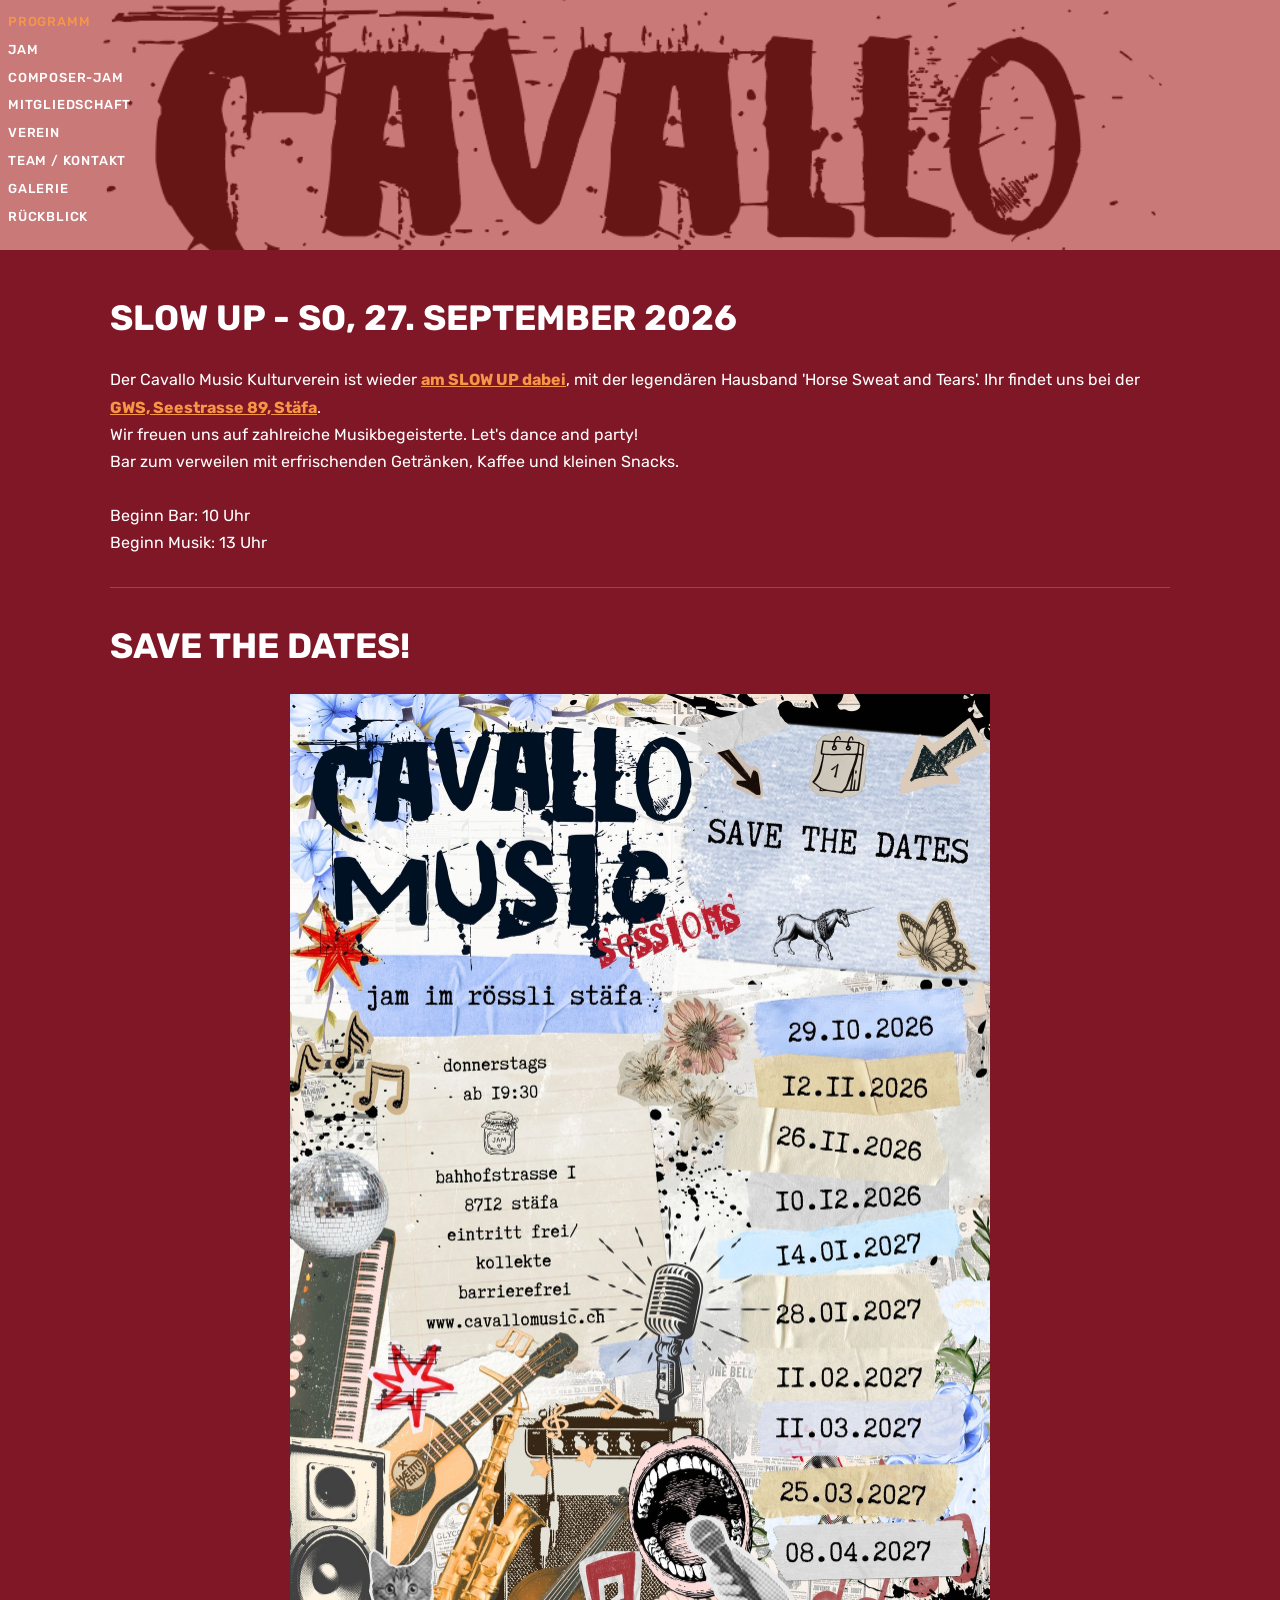
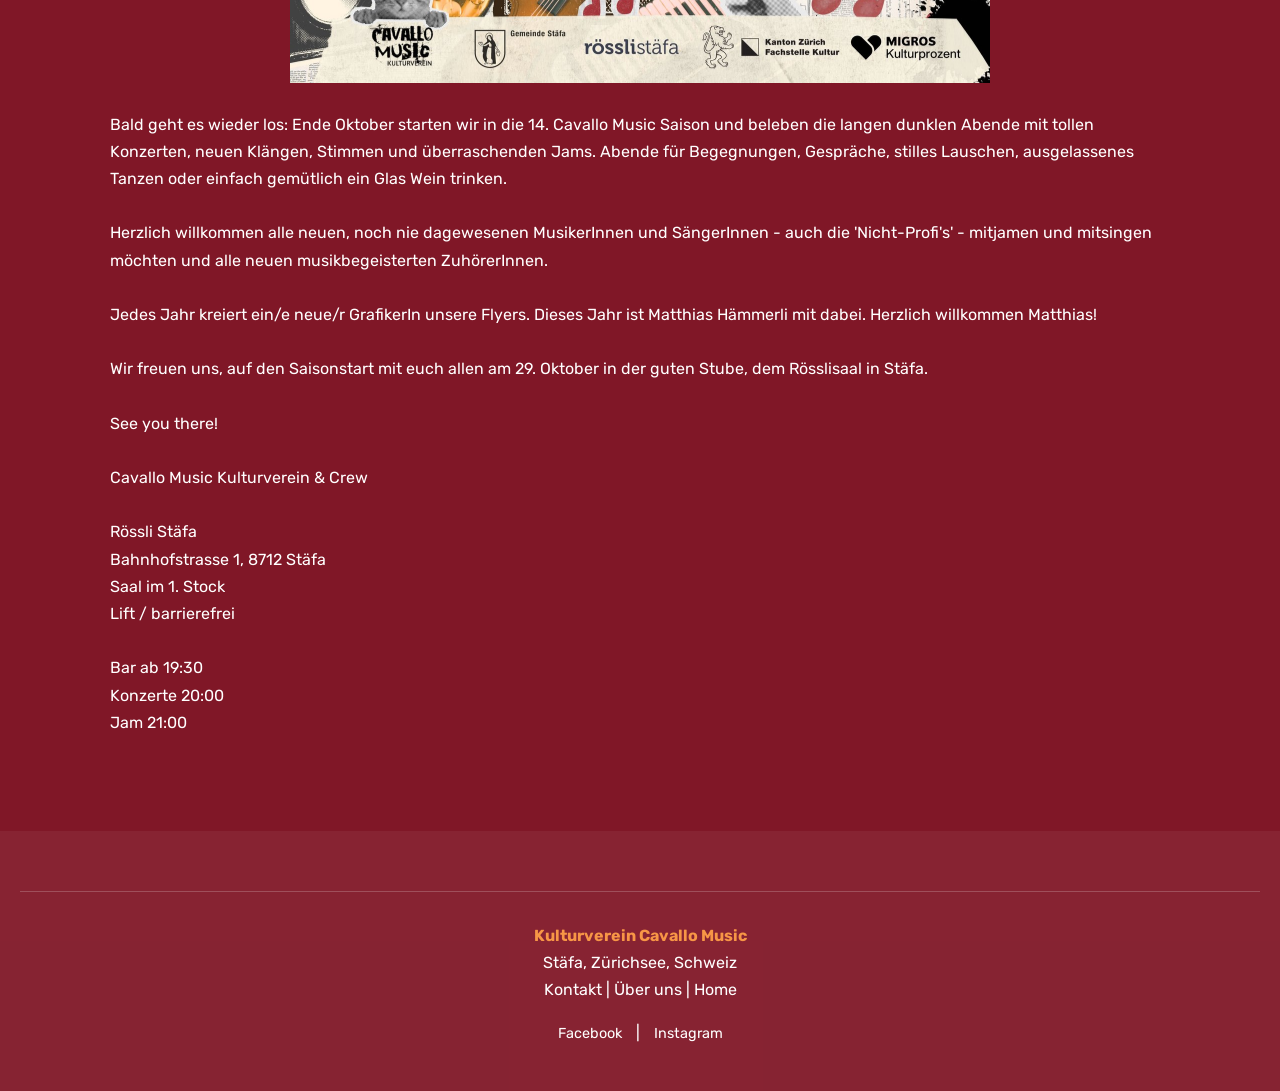
==== index.html @ 02d67fa5 "Multiple small fixes" ====
<!DOCTYPE html>
<html lang="de" xmlns="http://www.w3.org/1999/html">
<head>
    <title>Cavallo Music - Kulturverein Stäfa</title>
    <link href="https://www.cavallomusic.ch/" rel="canonical"/>
    <link href="pictures/favicon-16x16.png" rel="icon" type="image/svg+xml">
    <meta charset="UTF-8">
    <meta content="width=device-width, initial-scale=1.0" name="viewport">
    <meta content="Cavallo Music, Jazztage, Konzerte Stäfa, Jam Stäfa, Konzerte Zürichsee, Jam Zürichsee, Cavallo Infernale"
          name="description">
    <meta content="Musik, Konzerte, Jam, Kulturverein, Stäfa, Zürichsee" name="keywords">
    <meta content="Kulturverein Cavallo Music" name="author">

    <!-- Open Graph Tags -->
    <meta content="https://www.cavallomusic.ch/" property="og:url">
    <meta content="Cavallo Music - PROGRAMM" property="og:title">
    <meta content="Cavallo Music, Jazztage, Konzerte Stäfa, Jam Stäfa, Konzerte Zürichsee, Jam Zürichsee, Cavallo Infernale"
          property="og:description">
    <meta content="Kulturverein Cavallo Music" property="og:site_name">

    <!-- Google Fonts -->
    <link href="https://fonts.googleapis.com" rel="preconnect">
    <link crossorigin href="https://fonts.gstatic.com" rel="preconnect">
    <link href="https://fonts.googleapis.com/css2?family=Playfair+Display:wght@400;700&family=Rubik:wght@400;500&display=swap"
          rel="stylesheet">

    <link href="cavallo.css" rel="stylesheet">
</head>
<body>

<!-- Header Section -->
<div class="header-wrapper">
    <div class="header-overlay"></div>
    <img alt="Kulturverein Cavallo Music" src="pictures/header-bg.png" class="header-image"/>
</div>

<!-- Navigation -->
<nav class="main-nav">
    <ul>
        <li><a class="active" href="index.html">PROGRAMM</a></li>
        <li><a href="jam.html">JAM</a></li>
        <li><a href="composer-jam.html">COMPOSER-JAM</a></li>
        <li><a href="membership.html">MITGLIEDSCHAFT</a></li>
        <li><a href="verein.html">VEREIN</a></li>
        <li><a href="kontakt.html">TEAM / KONTAKT</a></li>
        <li><a href="gallery.html">GALERIE</a></li>
        <li><a href="archive.html">RÜCKBLICK</a></li>
    </ul>
</nav>

<main class="content">

    <h2>SLOW UP - SO, 27. SEPTEMBER 2026</h2>
    <p>
        Der Cavallo Music Kulturverein ist wieder <a class="location-link" href="https://www.slowup.ch/zuerichsee/de/programm-partner/programm.html#St%C3%A4fa-/-Uerikon"
                                  target="_blank">am SLOW UP dabei</a>, mit der legendären Hausband 'Horse Sweat and Tears'.
        Ihr findet uns bei der <a class="location-link" href="https://maps.app.goo.gl/2xUx1U55FUFKXjUi8"
                                  target="_blank">GWS, Seestrasse 89, Stäfa</a>.<br>

        Wir freuen uns auf zahlreiche Musikbegeisterte. Let's dance and party!<br>

        Bar zum verweilen mit erfrischenden Getränken, Kaffee und kleinen Snacks.<br>
        <br>
        Beginn Bar: 10 Uhr<br>
        Beginn Musik: 13 Uhr<br>
    </p>

    <hr>

    <h2>SAVE THE DATES!</h2>
    <p>
        <img alt="14. Cavallo Music Saison Flyer" class="full-width-img" src="pictures/save-the-dates-2026.jpg"/><br>
        Bald geht es wieder los: Ende Oktober starten wir in die 14. Cavallo Music Saison und beleben die langen dunklen
        Abende mit tollen Konzerten, neuen Klängen, Stimmen und überraschenden Jams. Abende für Begegnungen, Gespräche,
        stilles Lauschen, ausgelassenes Tanzen oder einfach gemütlich ein Glas Wein trinken.<br>
        <br>
        Herzlich willkommen alle neuen, noch nie dagewesenen MusikerInnen und SängerInnen - auch die 'Nicht-Profi's' -
        mitjamen und mitsingen möchten und alle neuen musikbegeisterten ZuhörerInnen.<br>
        <br>
        Jedes Jahr kreiert ein/e neue/r GrafikerIn unsere Flyers. Dieses Jahr ist Matthias Hämmerli mit dabei. Herzlich
        willkommen Matthias!<br>
        <br>
        Wir freuen uns, auf den Saisonstart mit euch allen am 29. Oktober in der guten Stube, dem Rösslisaal in
        Stäfa.<br>
        <br>
        See you there!<br>
        <br>
        Cavallo Music Kulturverein & Crew<br>
        <br>
        Rössli Stäfa<br>
        Bahnhofstrasse 1, 8712 Stäfa<br>
        Saal im 1. Stock<br>
        Lift / barrierefrei<br>
        <br>
        Bar ab 19:30<br>
        Konzerte 20:00<br>
        Jam 21:00<br>
    </p>
</main>

<footer class="site-footer">
    <hr>
    <p>
        <strong>Kulturverein Cavallo Music</strong><br>
        Stäfa, Zürichsee, Schweiz<br>
        <a href="kontakt.html">Kontakt</a> |
        <a href="verein.html">Über uns</a> |
        <a href="index.html">Home</a>
    </p>
    <p class="footer-links">
        <a href="https://www.facebook.com/cavallomusic" rel="noopener" target="_blank">Facebook</a> |
        <a href="https://instagram.com/cavallomusic" rel="noopener" target="_blank">Instagram</a>
    </p>
</footer>

</body>
</html>
---- cavallo.css ----
* {
    box-sizing: border-box;
    margin: 0;
    padding: 0;
}

body {
    font-family: "Rubik", sans-serif;
    font-size: 16px;
    line-height: 1.6;
    background-color: #801727;
    color: #ffffff;
    padding: 0;
}

.location-link {
    color: #f79646;
    font-weight: bold;
    text-decoration: underline;
    transition: all 0.3s ease;
}

.location-link:hover {
    color: #ffcc00;
    text-decoration: underline;
    text-decoration-thickness: 2px;
}

a {
    color: #ffffff;
    text-decoration: none;
    transition: color 0.3s ease;
}

a:hover {
    color: #f79646;
}

a:visited {
    color: #ffffff;
}

/* Header Section */
.header-wrapper {
    position: relative;
    height: 250px;
    overflow: hidden;
    margin-bottom: 0;
}

.header-image {
    width: 100%;
    height: 100%;
    object-fit: cover;
    position: absolute;
    top: 0;
    left: 0;
}

.header-overlay {
    position: absolute;
    top: 0;
    left: 0;
    width: 100%;
    height: 100%;
    background-color: #A92525;
    opacity: 0.61;
    z-index: 1;
}

/* Navigation */
.main-nav {
    margin: 0;
    padding: 8px 0;
    background-color: transparent;
    position: absolute;
    top: 0;
    left: 0;
    right: 0;
    z-index: 100;
}

.main-nav-container {
    max-width: 1100px;
    margin: 0 auto;
    padding: 0 20px;
}

.nav-row {
    display: flex;
    flex-wrap: wrap;
    gap: 20px;
    justify-content: flex-start;
    align-items: center;
    list-style: none;
    padding: 0;
    margin: 0;
}

.nav-row li {
    display: inline-block;
}

.main-nav a {
    display: block;
    padding: 3px 8px;
    color: #ffffff;
    font-weight: 500;
    font-size: 13px;
    text-transform: uppercase;
    letter-spacing: 0.8px;
    transition: color 0.3s ease;
}

.main-nav a.active {
    color: #f79646;
}

.main-nav a:hover,
.main-nav a.active {
    color: #f79646;
}

/* Sections */
h2 {
    font-family: "Rubik", sans-serif;
    font-size: 2.2rem;
    color: #ffffff;
    margin-bottom: 20px;
}

h3 {
    font-family: "Playfair Display", serif;
    font-size: 1.6rem;
    color: #f79646;
    margin-bottom: 15px;
}

p {
    margin-bottom: 15px;
    font-size: 1rem;
    line-height: 1.7;
}

strong {
    color: #f79646;
}

/* Horizontal Rule */
hr {
    border: none;
    border-top: 1px solid rgba(255, 255, 255, 0.2);
    margin: 30px 0;
}

/* Main Content Layout */
.content {
    max-width: 1100px;
    margin: 0 auto;
    padding: 40px 20px;
}

/* Footer */
.site-footer {
    margin-top: 40px;
    padding: 30px 20px;
    text-align: center;
    background-color: rgba(255, 255, 255, 0.05);
}

.footer-links {
    margin-top: 15px;
}

.footer-links a {
    margin: 0 10px;
    font-size: 0.9rem;
}

/* Image Styles */
.full-width-img {
    max-width: 700px;
    height: auto;
    width: 100%;
    display: block;
    margin: 0 auto;
}
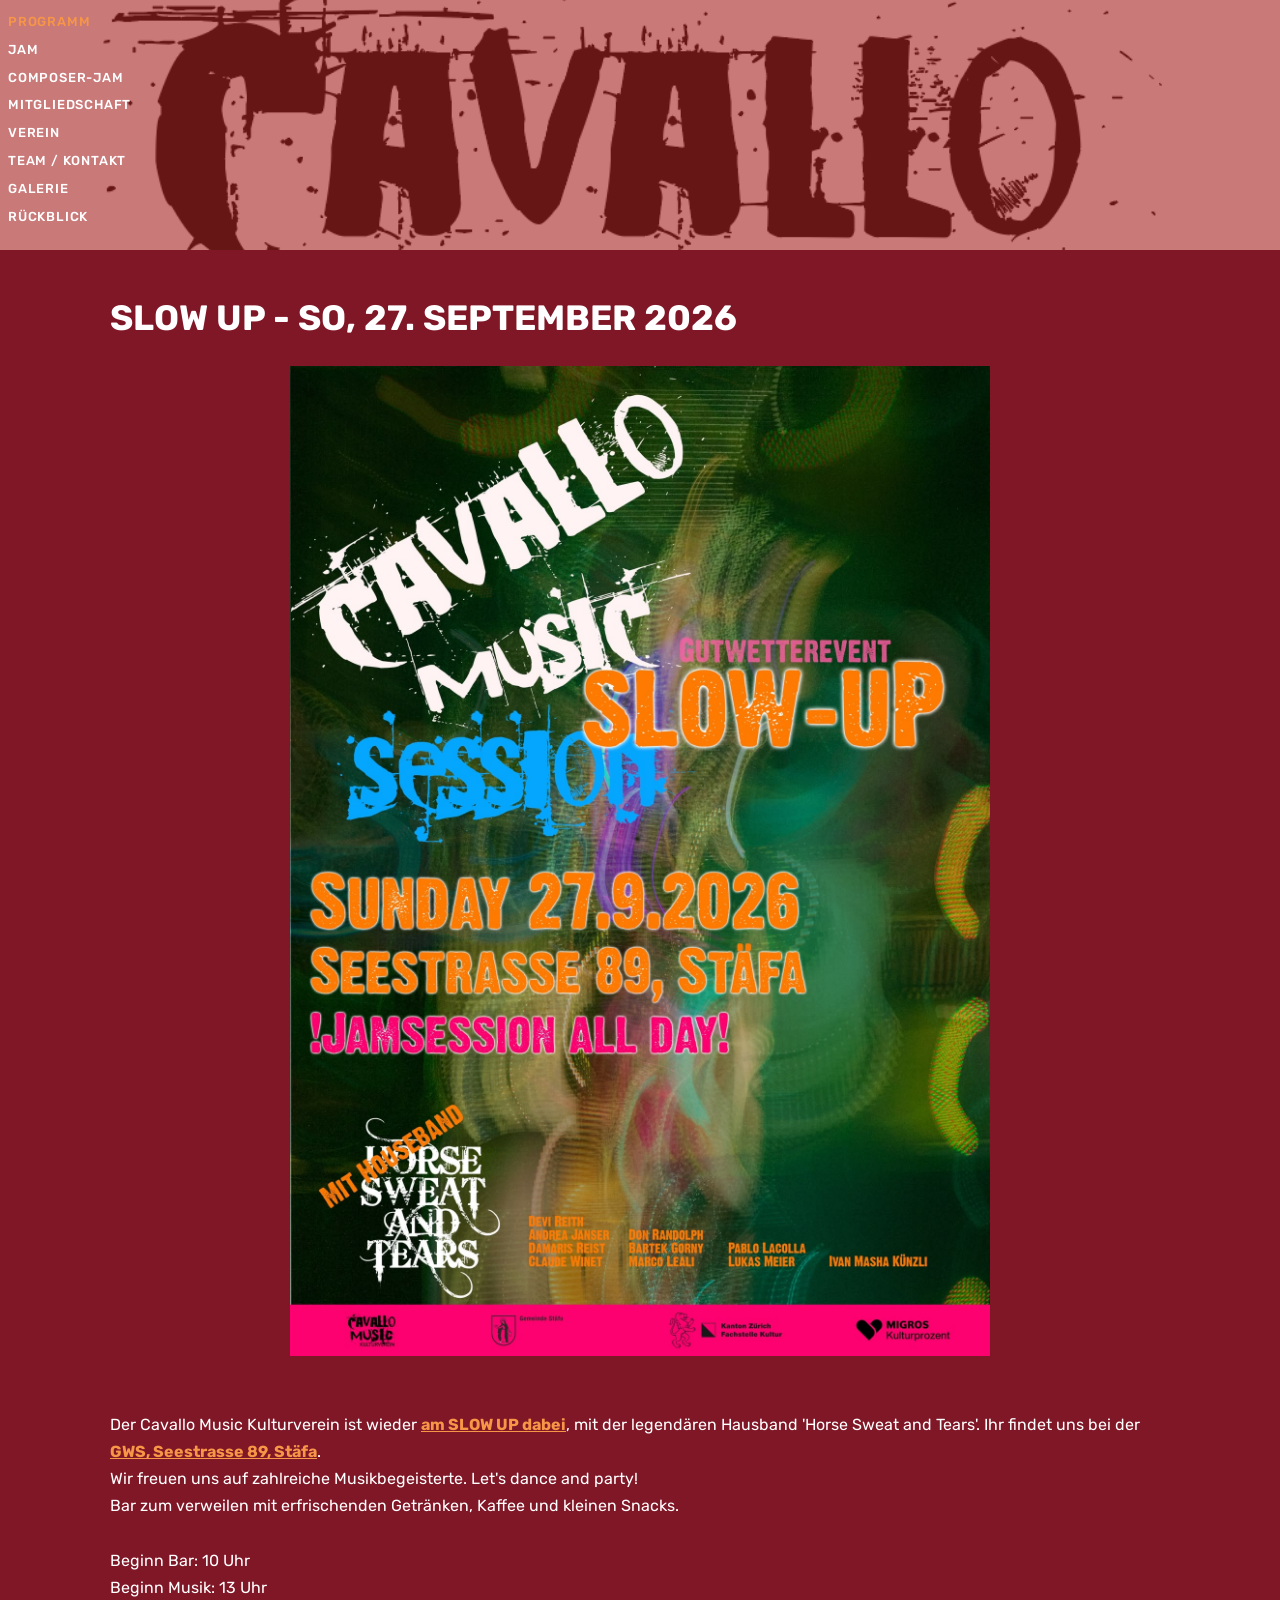
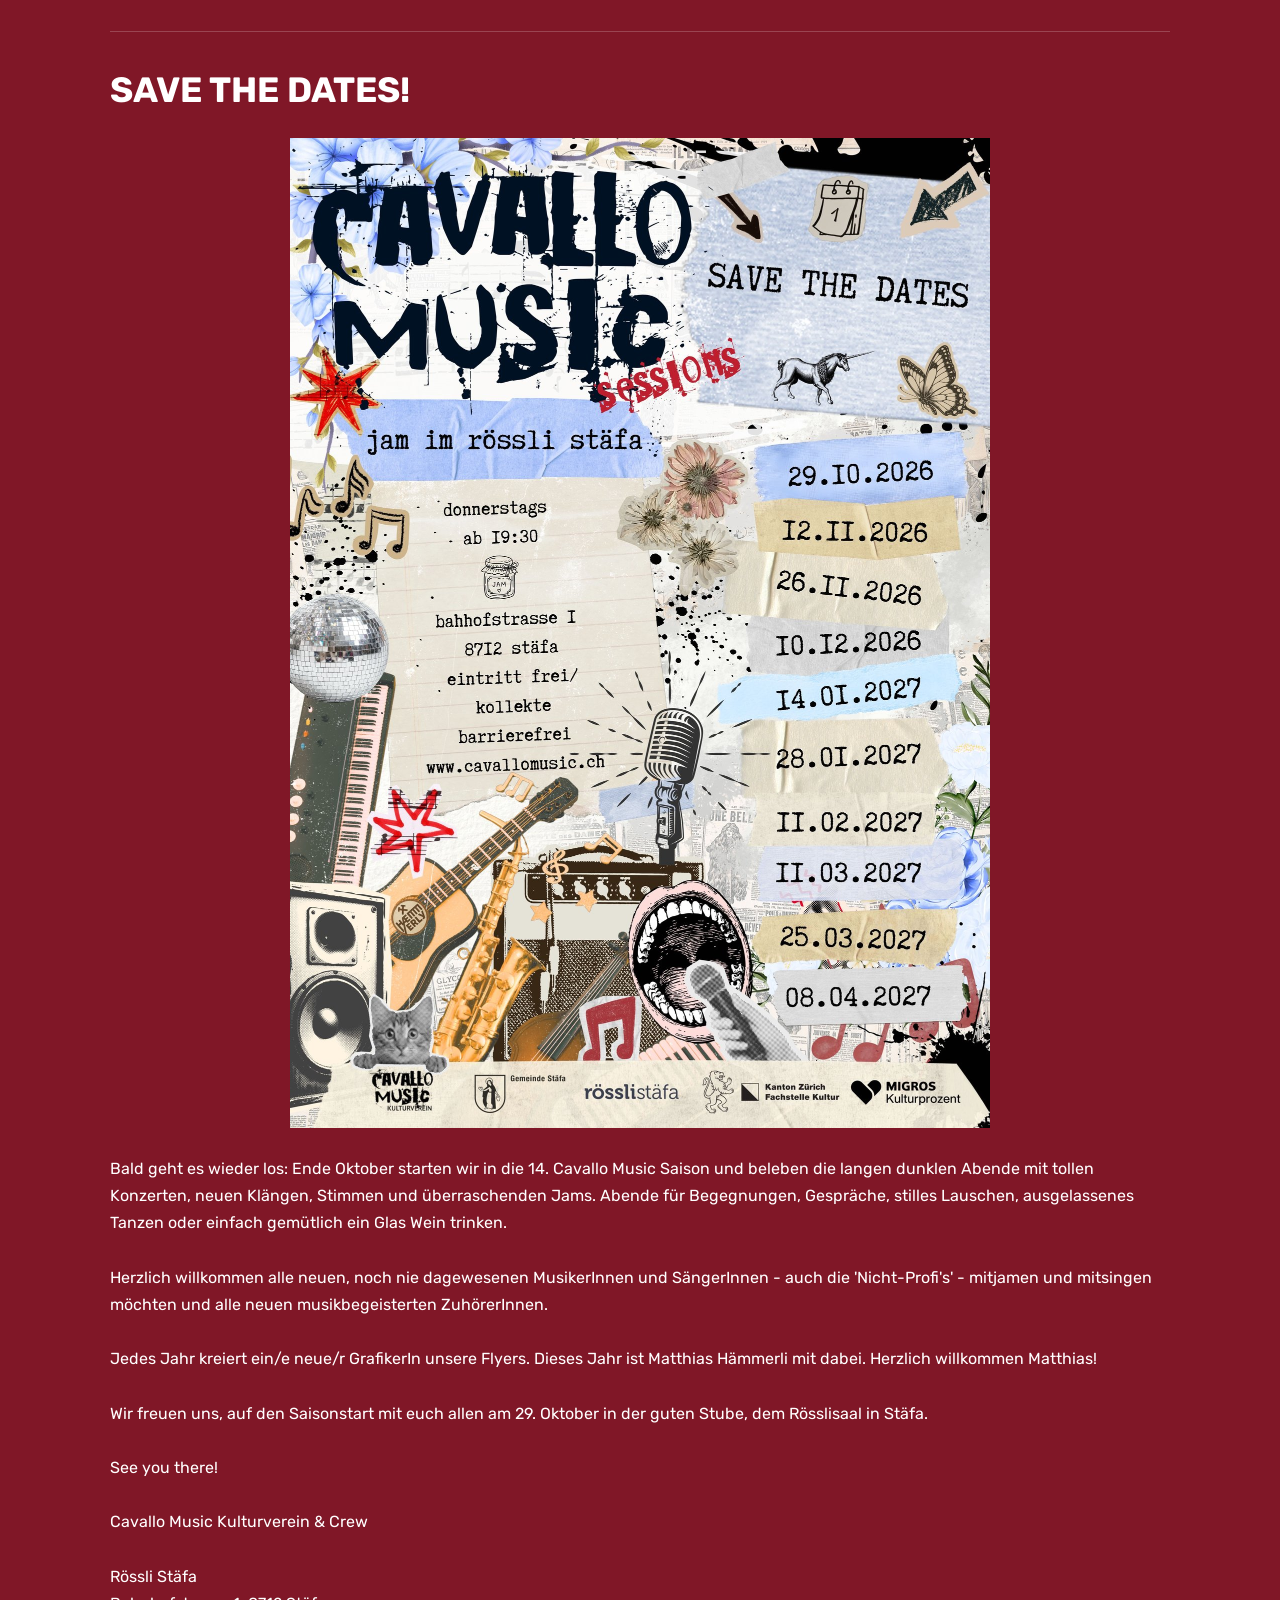
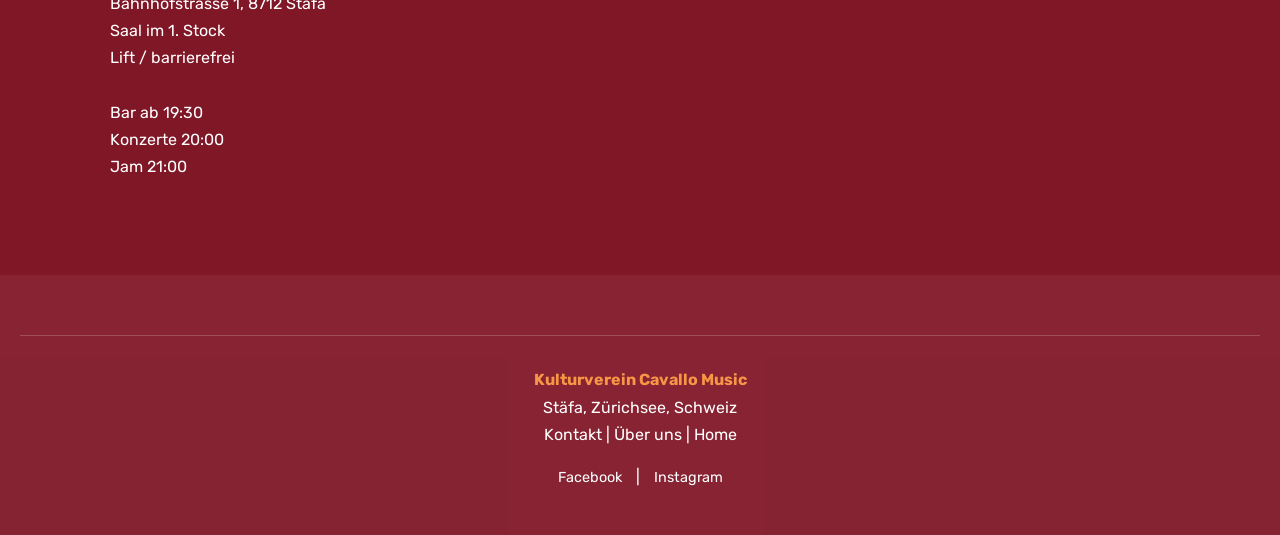
==== commit 3c4075e9: "Add Slow Up 2026 flyer image to homepage - Added SLOW UP - SO, 27. SEPTEMBER 2026 flyer image - Flye" ====
--- a/index.html
+++ b/index.html
@@ -52,6 +52,8 @@
 
     <h2>SLOW UP - SO, 27. SEPTEMBER 2026</h2>
     <p>
+        <img alt="Slow Up 2026 Flyer with Horse Sweat and Tears" class="full-width-img" src="pictures/past sessions/2026-09-27-slowup.jpeg"><br>
+        <br>
         Der Cavallo Music Kulturverein ist wieder <a class="location-link" href="https://www.slowup.ch/zuerichsee/de/programm-partner/programm.html#St%C3%A4fa-/-Uerikon"
                                   target="_blank">am SLOW UP dabei</a>, mit der legendären Hausband 'Horse Sweat and Tears'.
         Ihr findet uns bei der <a class="location-link" href="https://maps.app.goo.gl/2xUx1U55FUFKXjUi8"
--- a/cavallo.css
+++ b/cavallo.css
@@ -1,4 +1,3 @@
-
 * {
     box-sizing: border-box;
     margin: 0;
@@ -11,7 +10,6 @@
     line-height: 1.6;
     background-color: #801727;
     color: #ffffff;
-    padding: 0;
 }
 
 .location-link {
@@ -41,7 +39,6 @@
     color: #ffffff;
 }
 
-/* Header Section */
 .header-wrapper {
     position: relative;
     height: 250px;
@@ -69,7 +66,6 @@
     z-index: 1;
 }
 
-/* Navigation */
 .main-nav {
     margin: 0;
     padding: 8px 0;
@@ -79,27 +75,6 @@
     left: 0;
     right: 0;
     z-index: 100;
-}
-
-.main-nav-container {
-    max-width: 1100px;
-    margin: 0 auto;
-    padding: 0 20px;
-}
-
-.nav-row {
-    display: flex;
-    flex-wrap: wrap;
-    gap: 20px;
-    justify-content: flex-start;
-    align-items: center;
-    list-style: none;
-    padding: 0;
-    margin: 0;
-}
-
-.nav-row li {
-    display: inline-block;
 }
 
 .main-nav a {
@@ -122,9 +97,7 @@
     color: #f79646;
 }
 
-/* Sections */
 h2 {
-    font-family: "Rubik", sans-serif;
     font-size: 2.2rem;
     color: #ffffff;
     margin-bottom: 20px;
@@ -147,21 +120,25 @@
     color: #f79646;
 }
 
-/* Horizontal Rule */
+h3 {
+    font-family: "Playfair Display", serif;
+    font-size: 1.6rem;
+    color: #f79646;
+    margin-bottom: 15px;
+}
+
 hr {
     border: none;
     border-top: 1px solid rgba(255, 255, 255, 0.2);
     margin: 30px 0;
 }
 
-/* Main Content Layout */
 .content {
     max-width: 1100px;
     margin: 0 auto;
     padding: 40px 20px;
 }
 
-/* Footer */
 .site-footer {
     margin-top: 40px;
     padding: 30px 20px;
@@ -178,12 +155,10 @@
     font-size: 0.9rem;
 }
 
-/* Image Styles */
 .full-width-img {
     max-width: 700px;
     height: auto;
     width: 100%;
     display: block;
     margin: 0 auto;
-}
-
+}
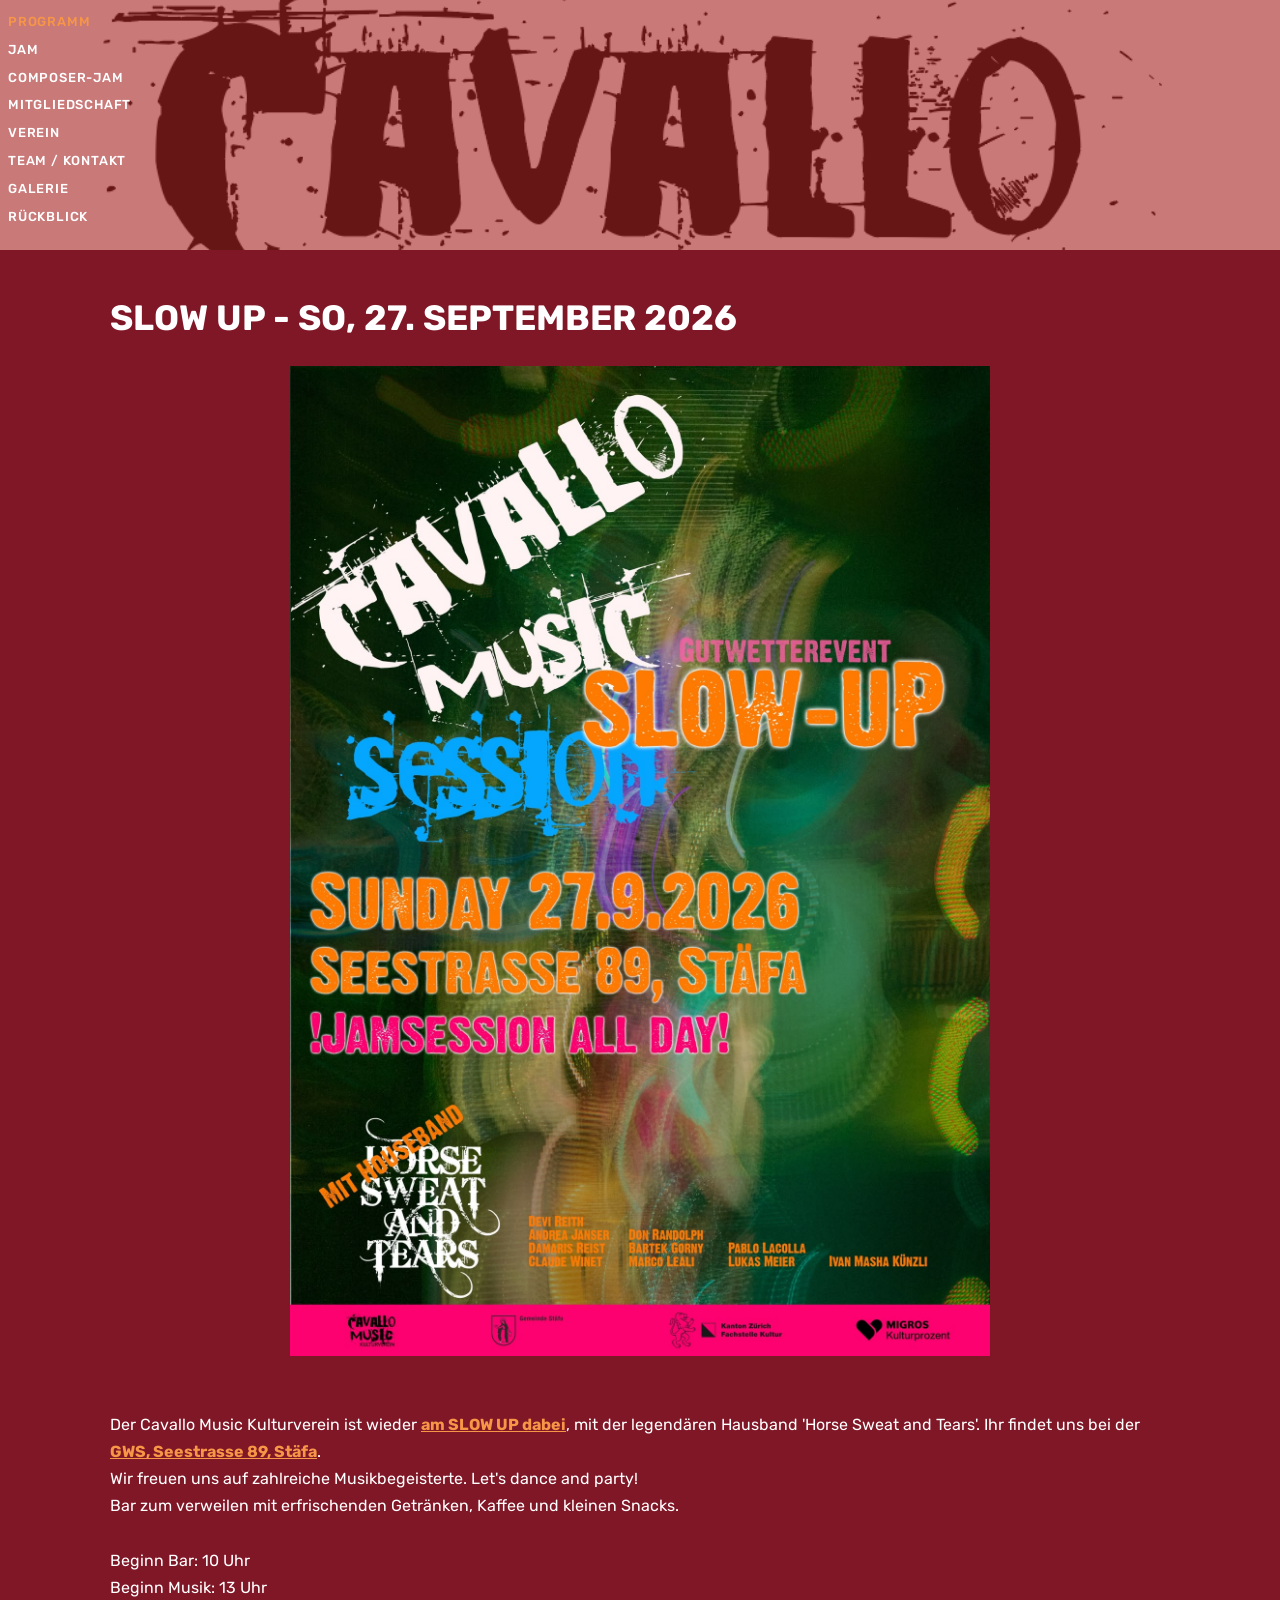
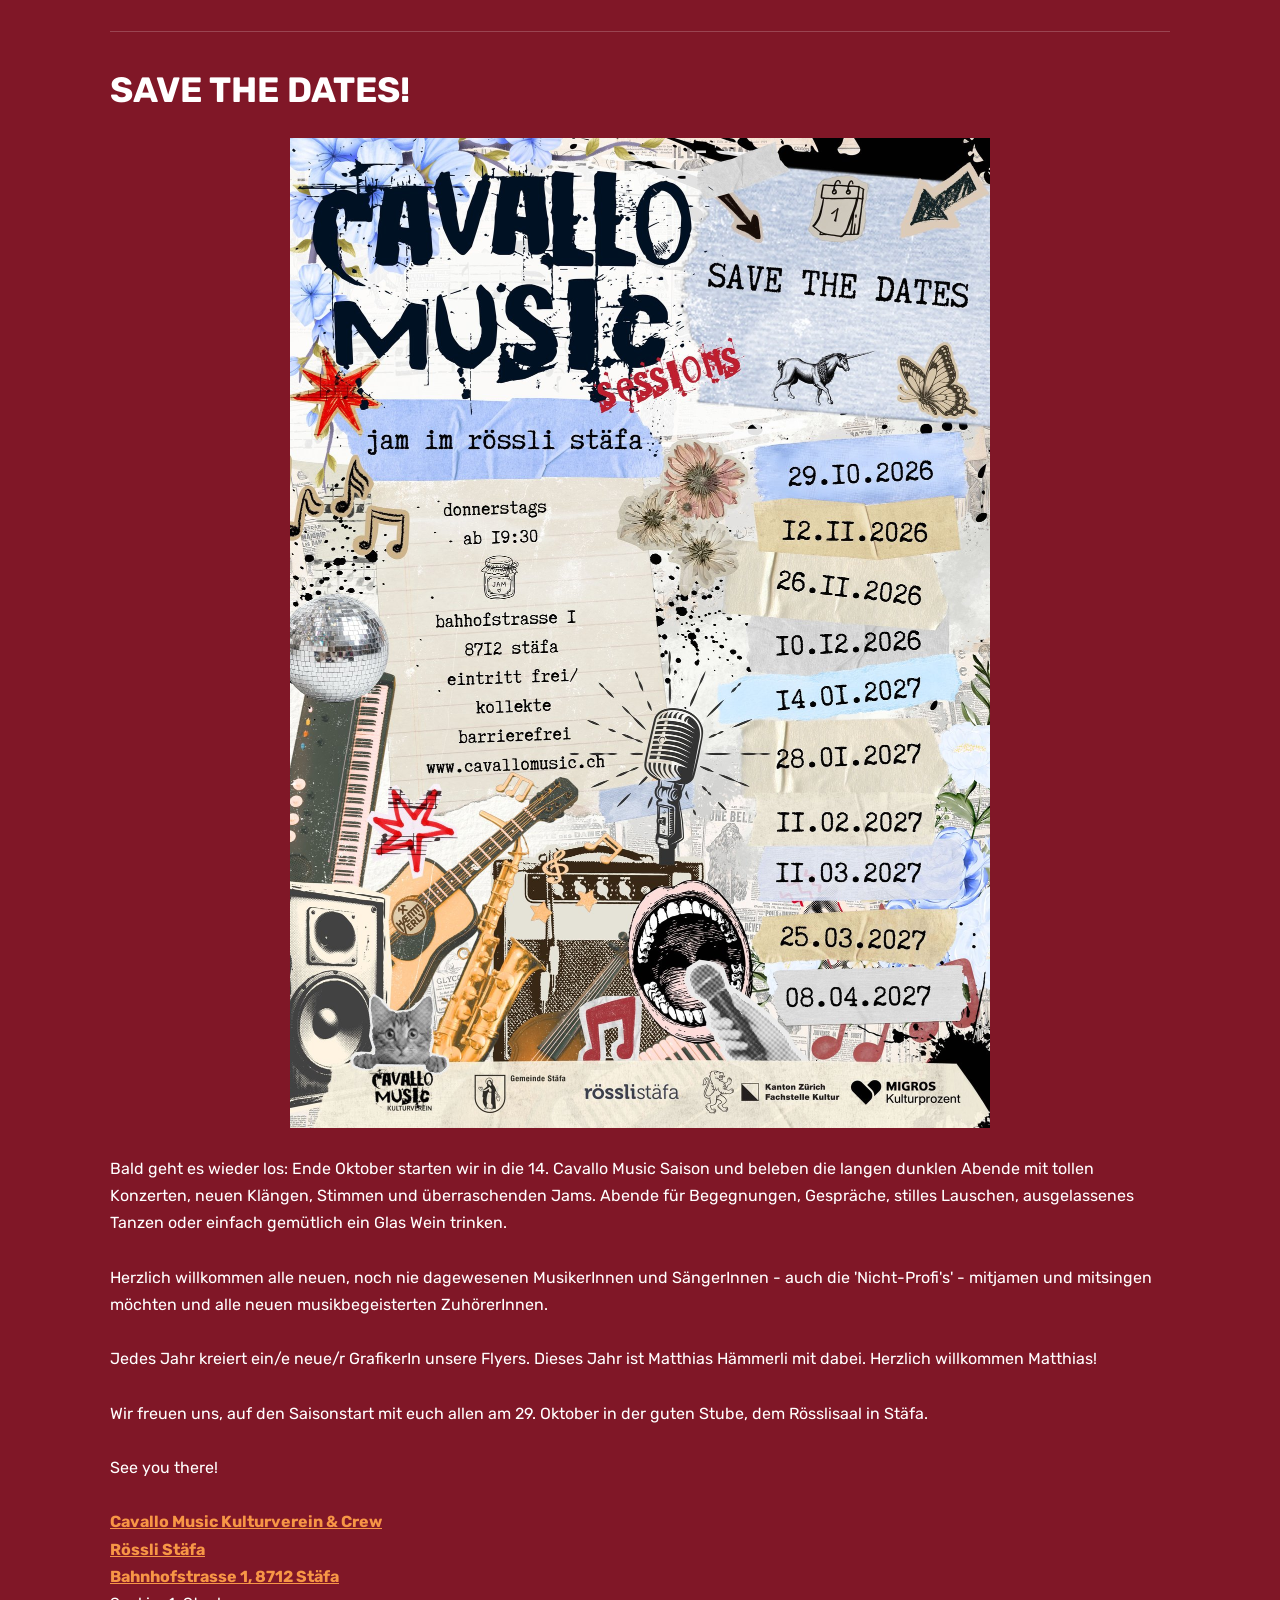
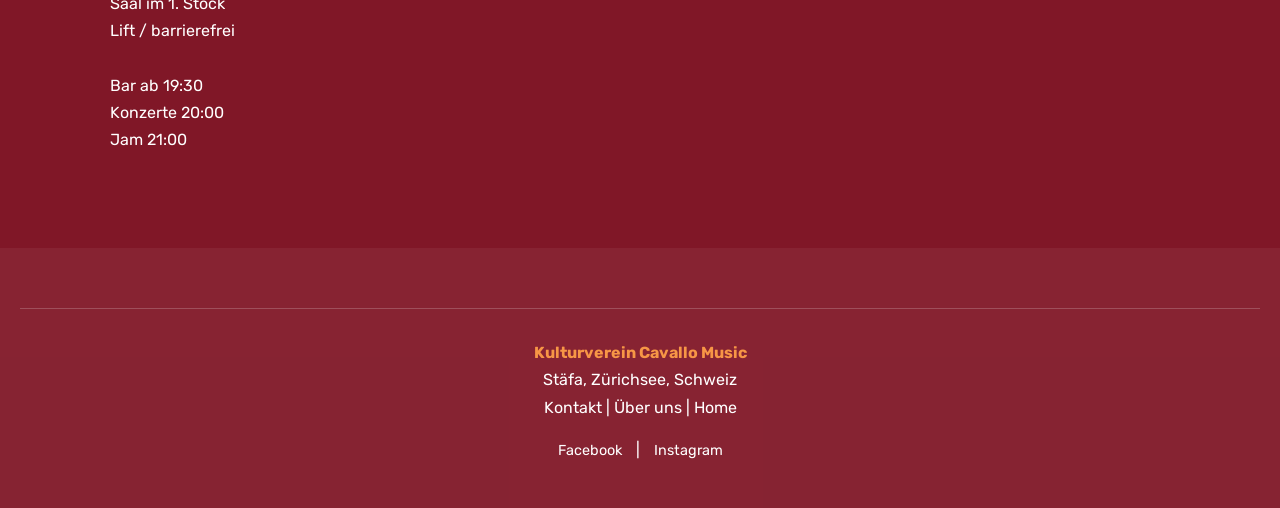
==== commit 04f74540: "Move location and configure to open in new tab" ====
--- a/index.html
+++ b/index.html
@@ -87,10 +87,10 @@
         <br>
         See you there!<br>
         <br>
-        Cavallo Music Kulturverein & Crew<br>
-        <br>
+        <a class="location-link" href="https://maps.app.goo.gl/qdCdKWtQGKeM43eM9" target="_blank" rel="noopener noreferrer">Cavallo Music Kulturverein & Crew<br>
         Rössli Stäfa<br>
         Bahnhofstrasse 1, 8712 Stäfa<br>
+        </a>
         Saal im 1. Stock<br>
         Lift / barrierefrei<br>
         <br>
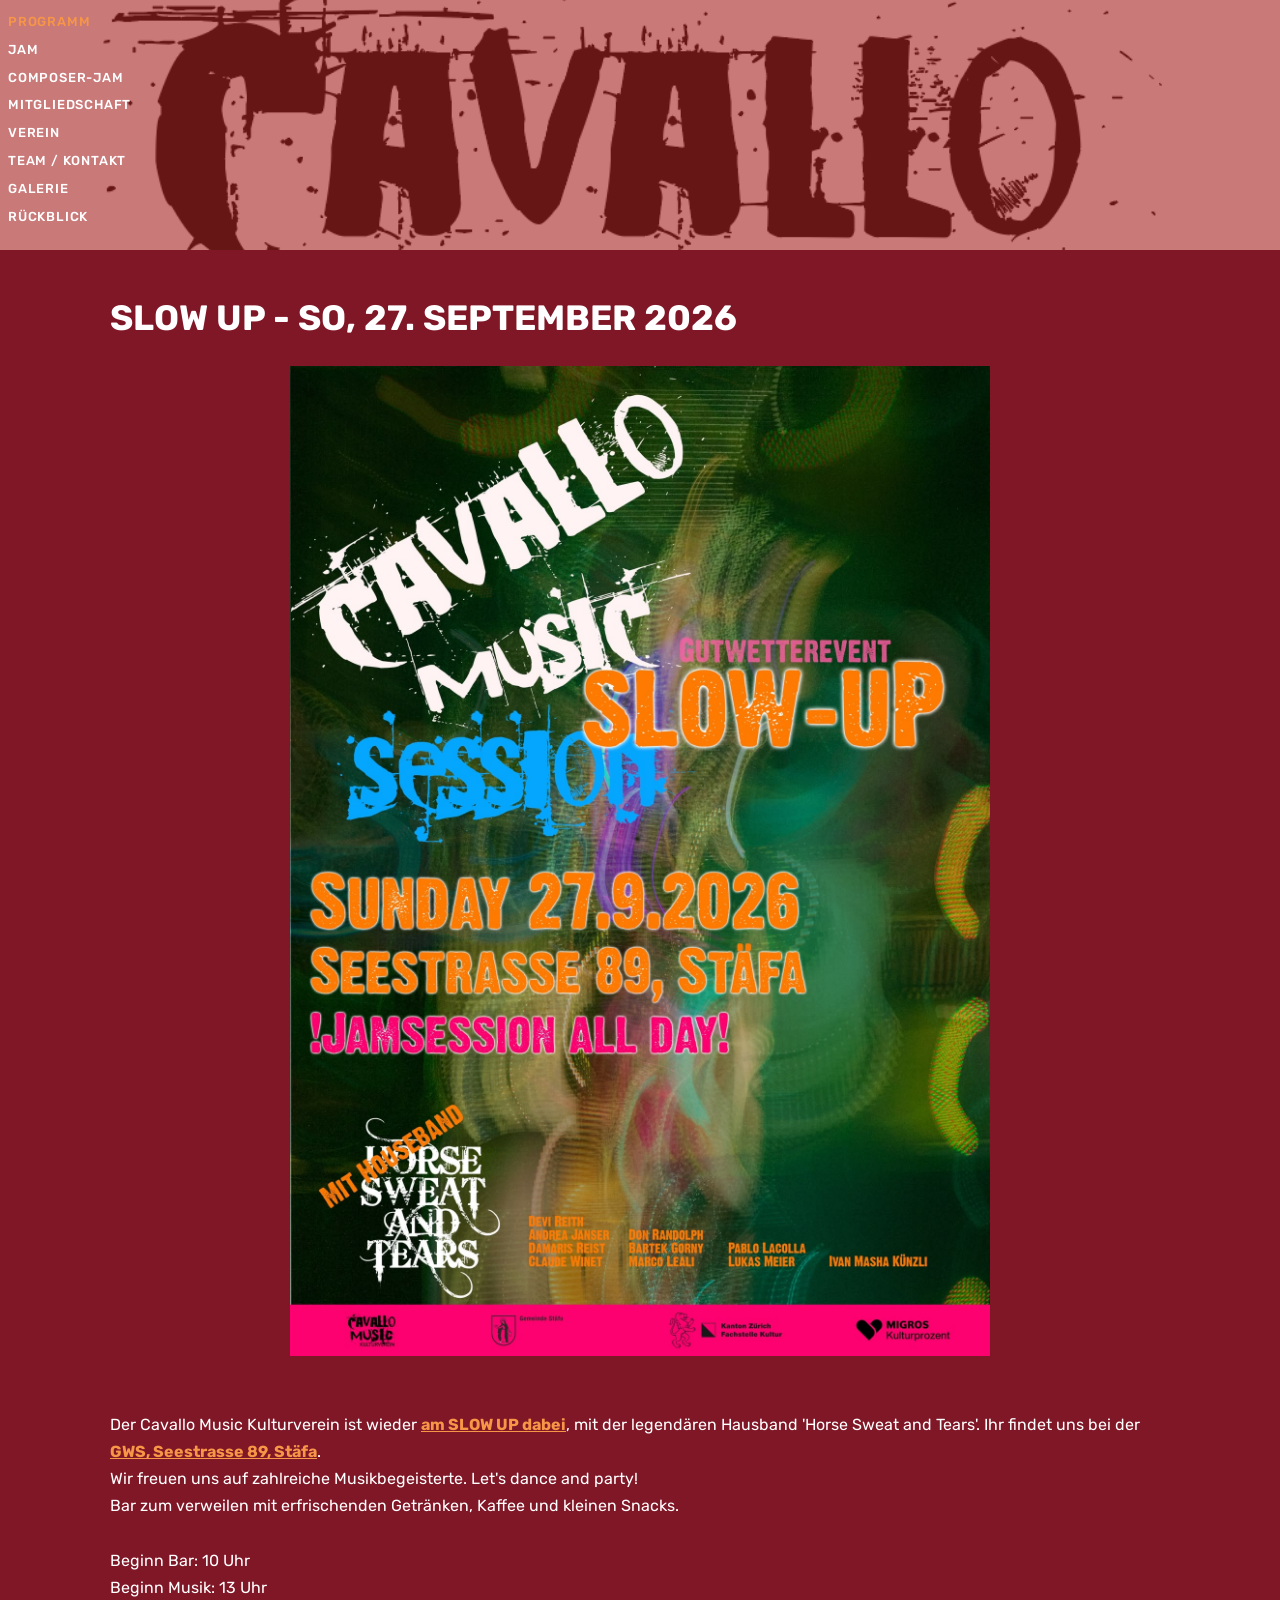
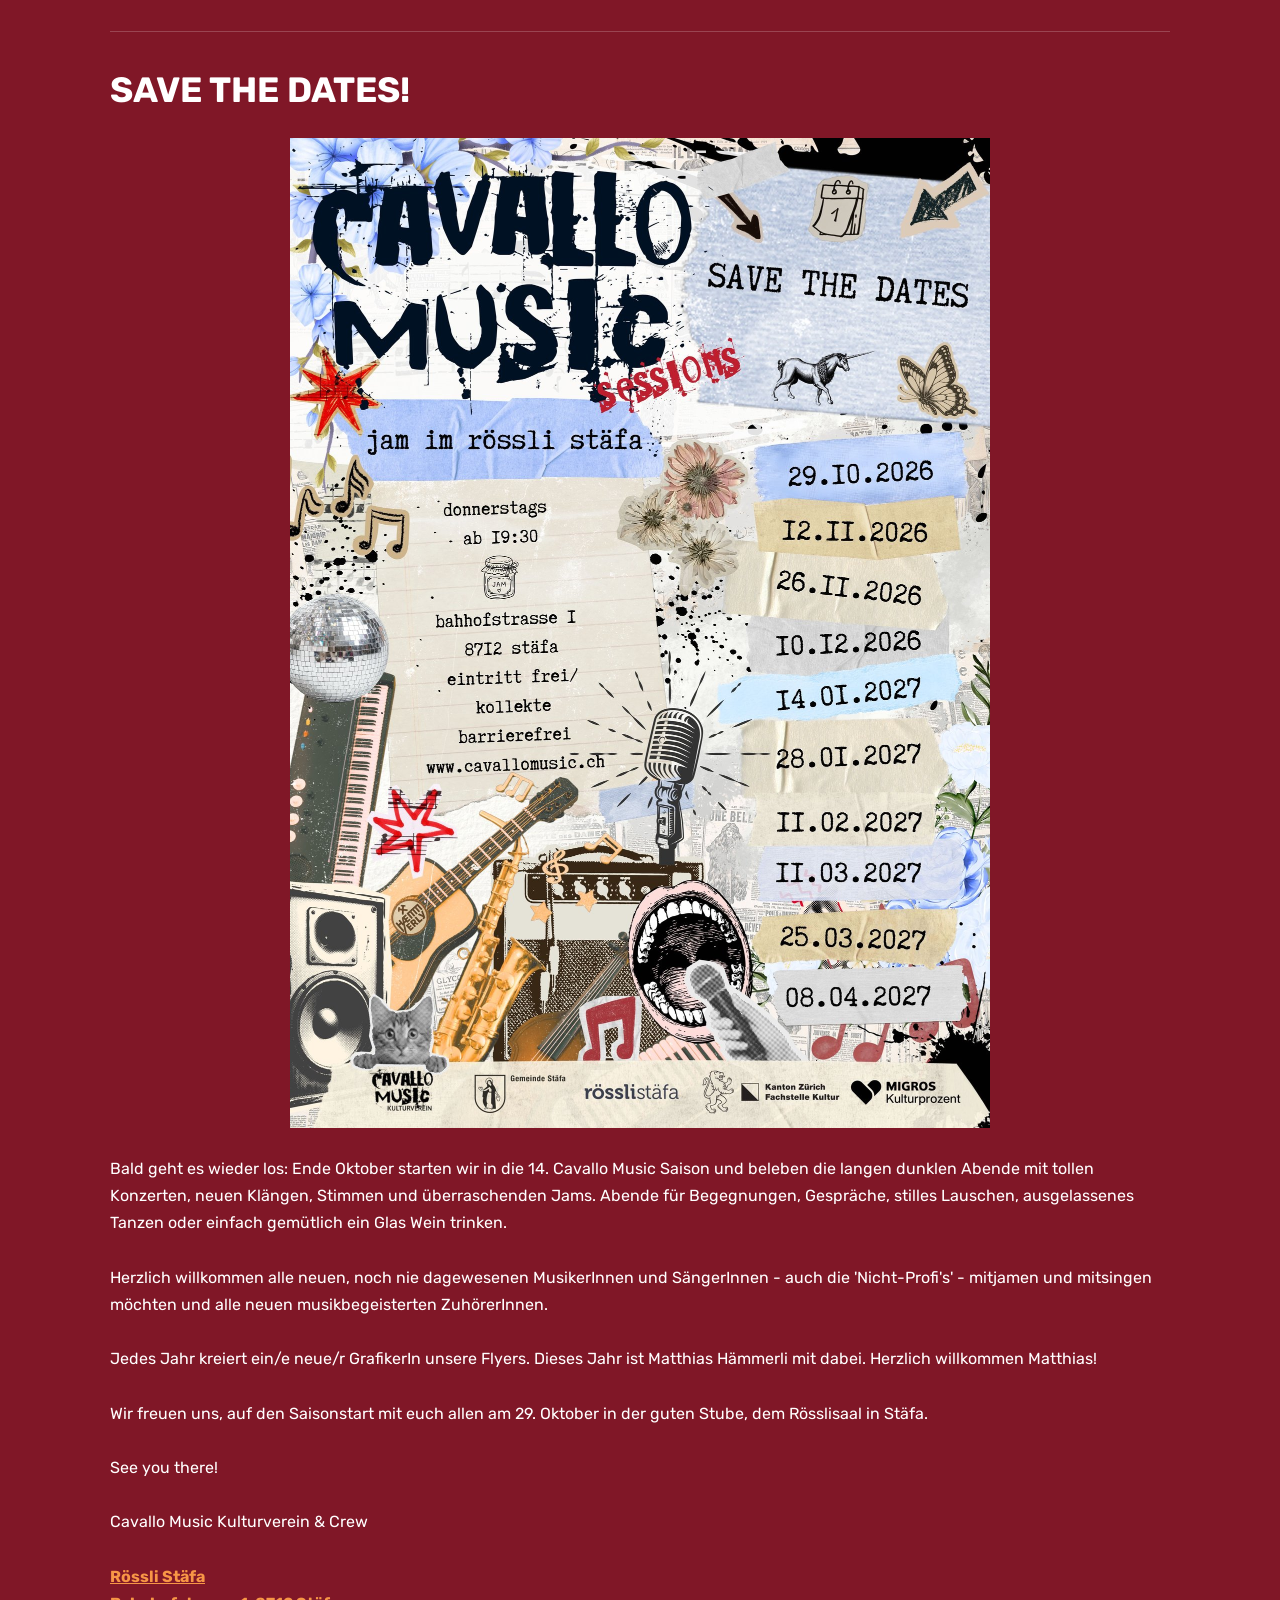
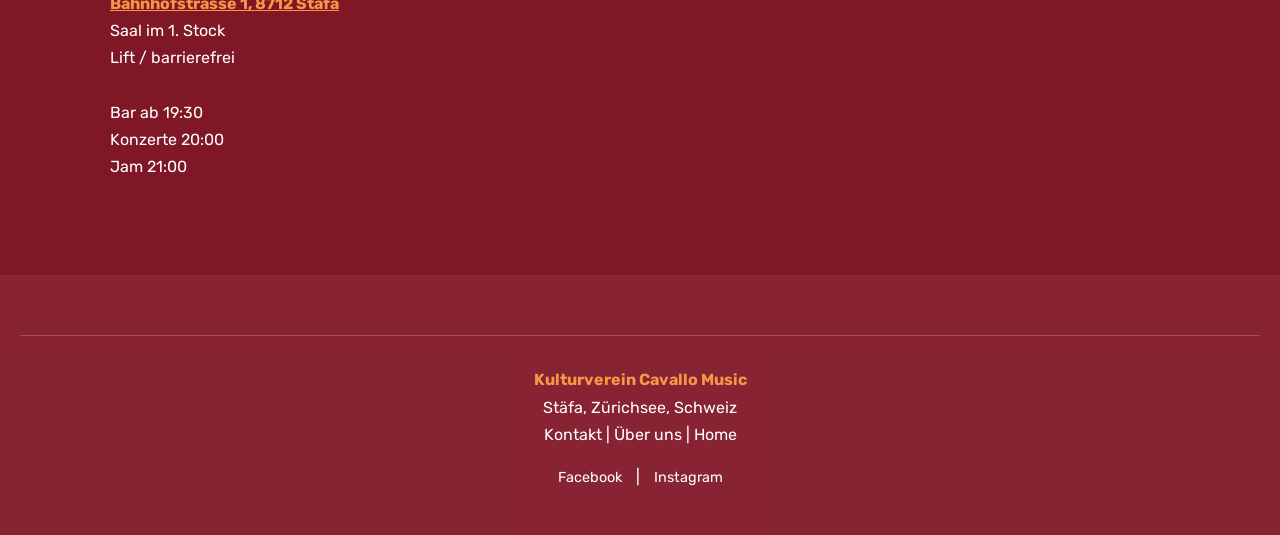
==== commit bfdb617f: "Minor fix" ====
--- a/index.html
+++ b/index.html
@@ -87,7 +87,9 @@
         <br>
         See you there!<br>
         <br>
-        <a class="location-link" href="https://maps.app.goo.gl/qdCdKWtQGKeM43eM9" target="_blank" rel="noopener noreferrer">Cavallo Music Kulturverein & Crew<br>
+        Cavallo Music Kulturverein & Crew<br>
+        <br>
+        <a class="location-link" href="https://maps.app.goo.gl/qdCdKWtQGKeM43eM9" target="_blank" rel="noopener noreferrer">
         Rössli Stäfa<br>
         Bahnhofstrasse 1, 8712 Stäfa<br>
         </a>
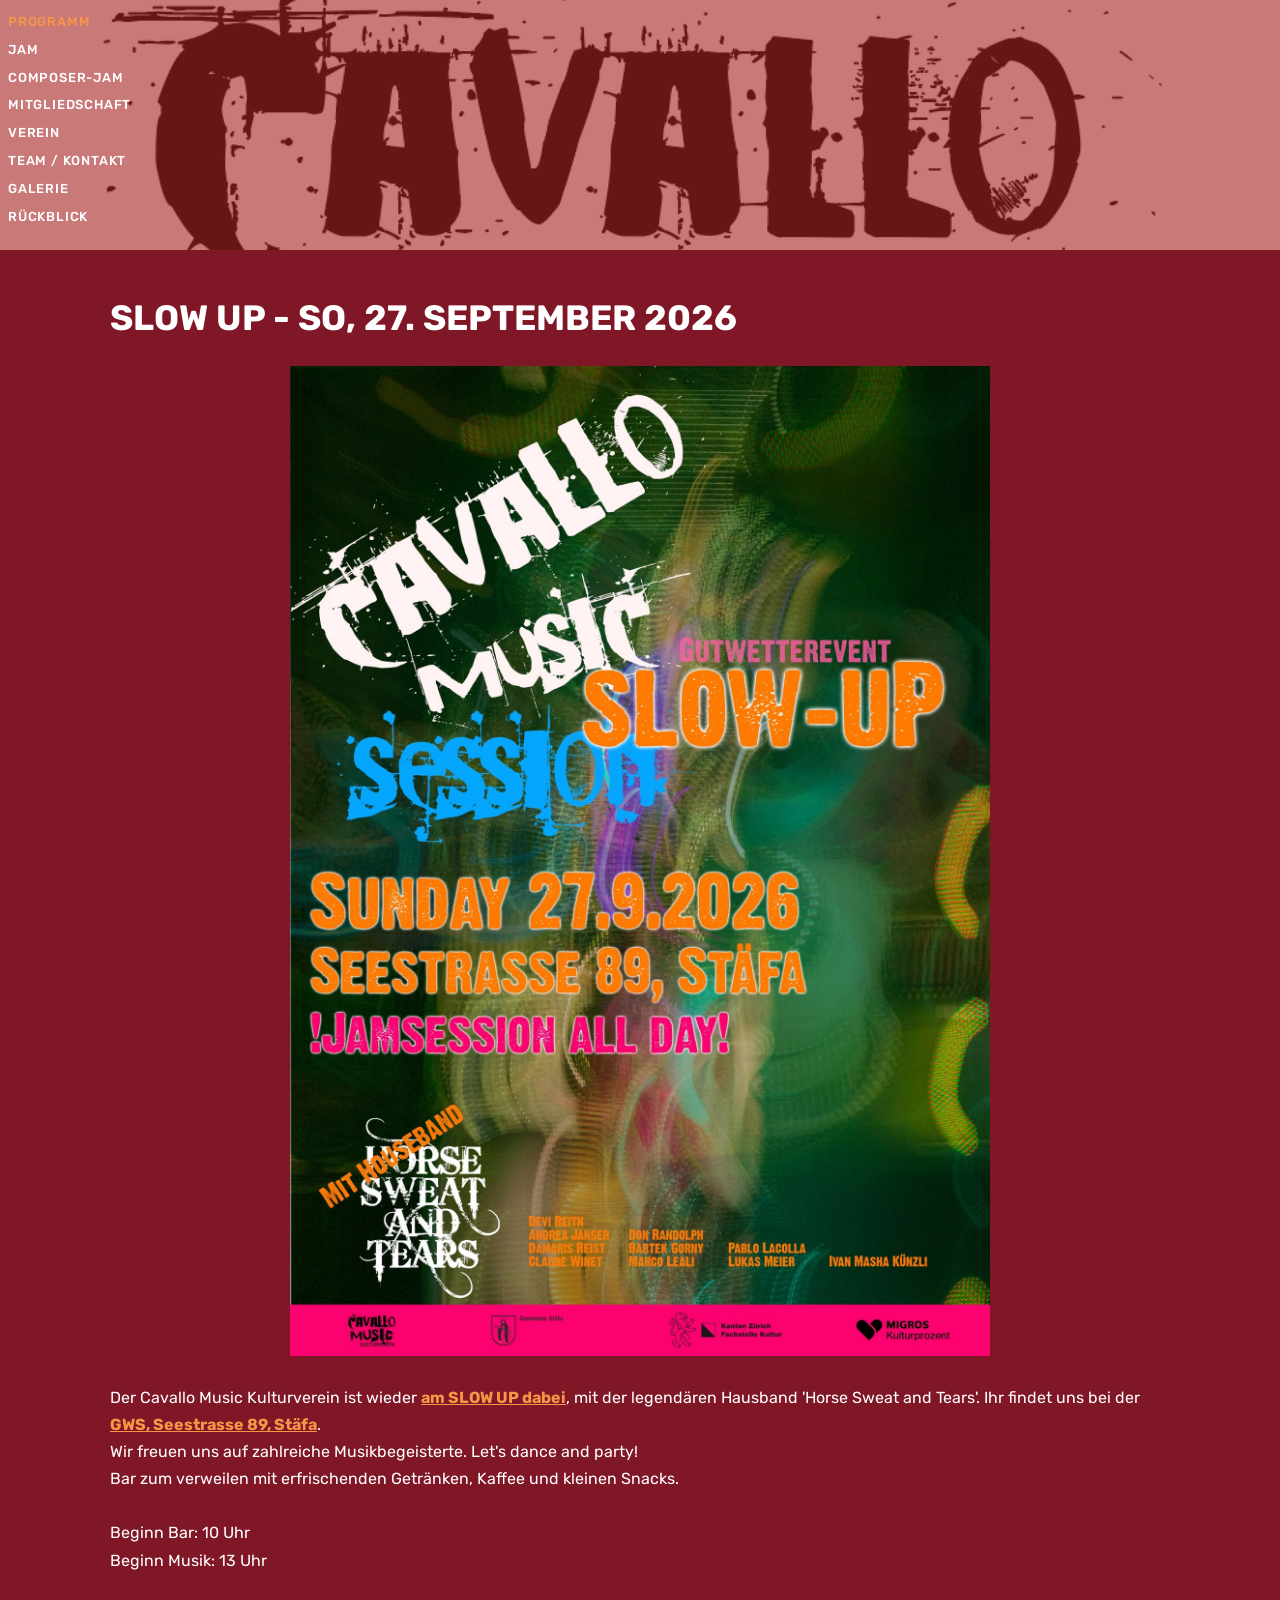
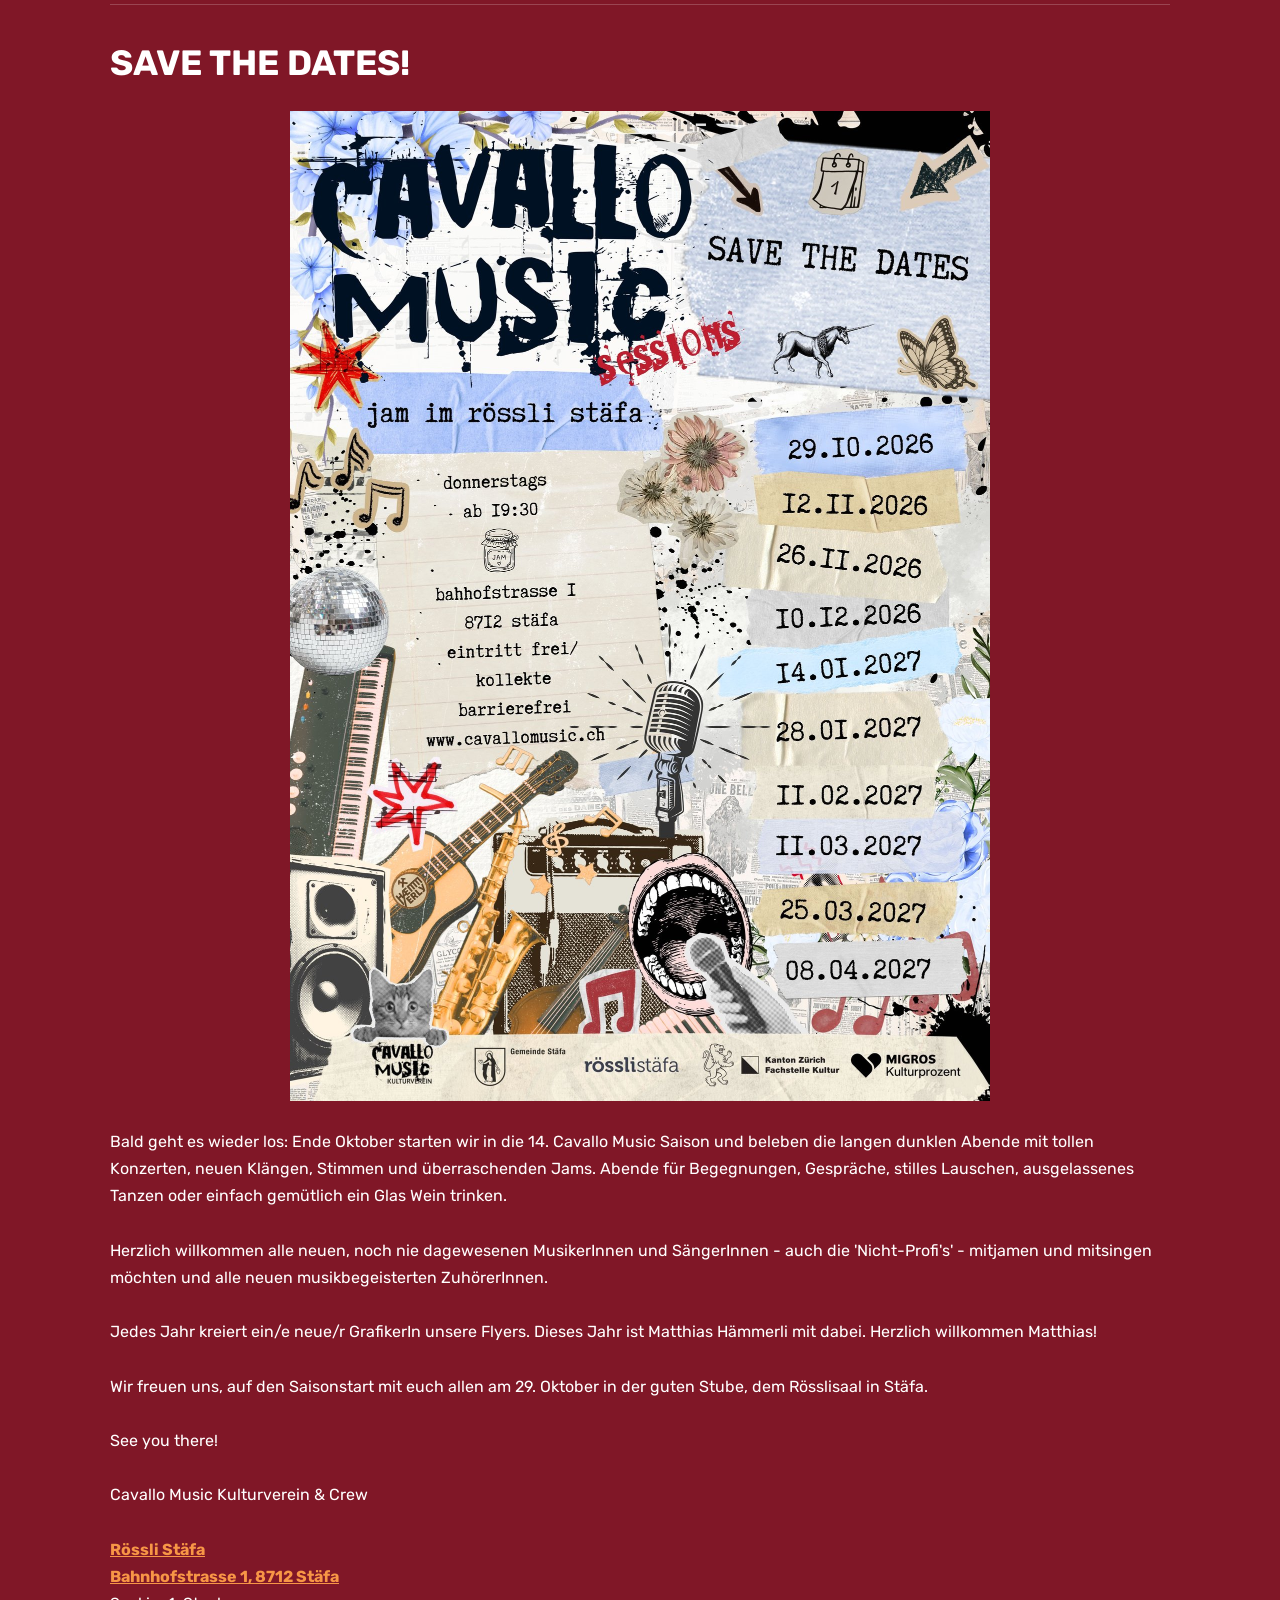
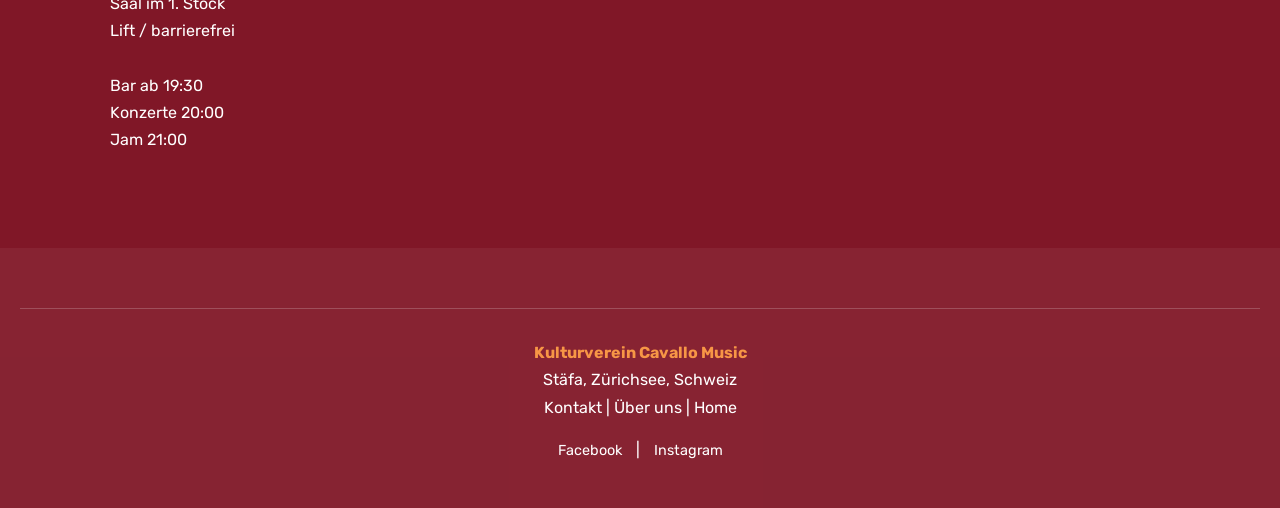
==== commit 89fce2ec: "Removed excess <br>" ====
--- a/index.html
+++ b/index.html
@@ -53,7 +53,6 @@
     <h2>SLOW UP - SO, 27. SEPTEMBER 2026</h2>
     <p>
         <img alt="Slow Up 2026 Flyer with Horse Sweat and Tears" class="full-width-img" src="pictures/past sessions/2026-09-27-slowup.jpeg"><br>
-        <br>
         Der Cavallo Music Kulturverein ist wieder <a class="location-link" href="https://www.slowup.ch/zuerichsee/de/programm-partner/programm.html#St%C3%A4fa-/-Uerikon"
                                   target="_blank">am SLOW UP dabei</a>, mit der legendären Hausband 'Horse Sweat and Tears'.
         Ihr findet uns bei der <a class="location-link" href="https://maps.app.goo.gl/2xUx1U55FUFKXjUi8"
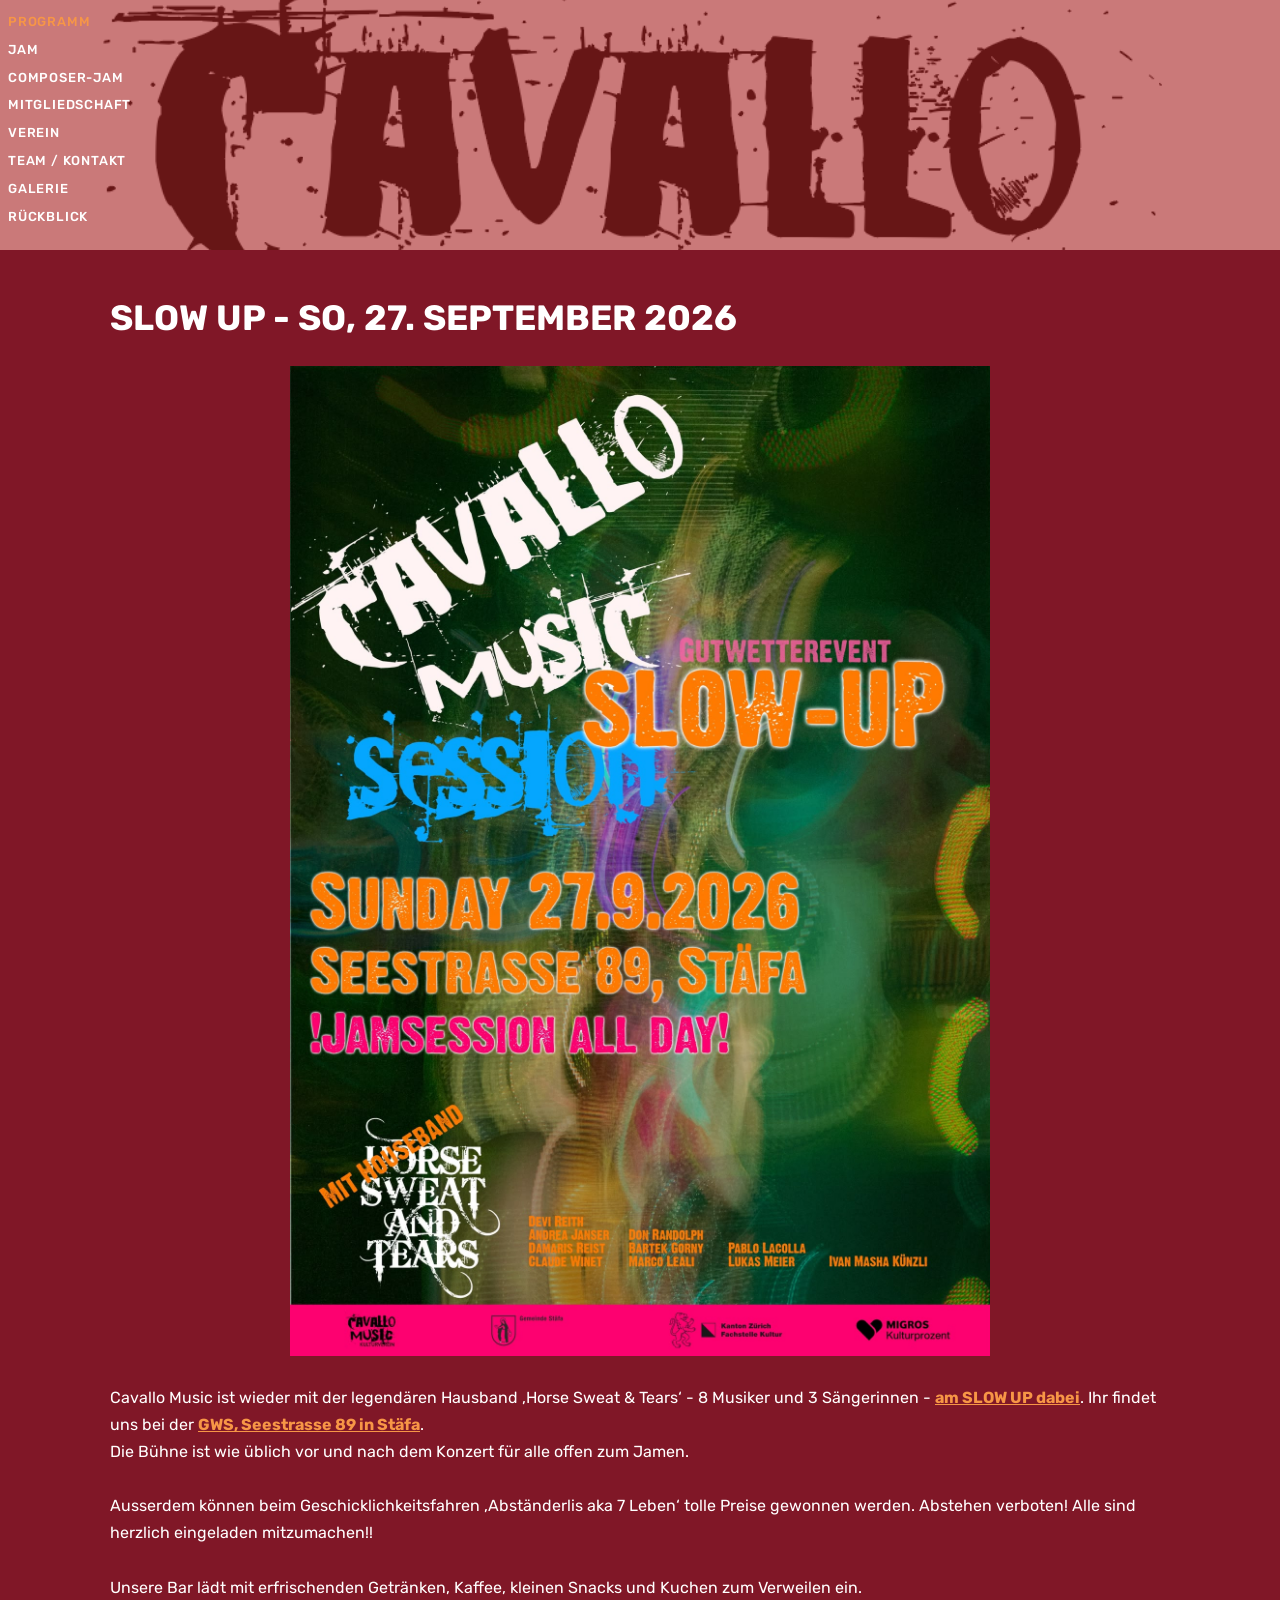
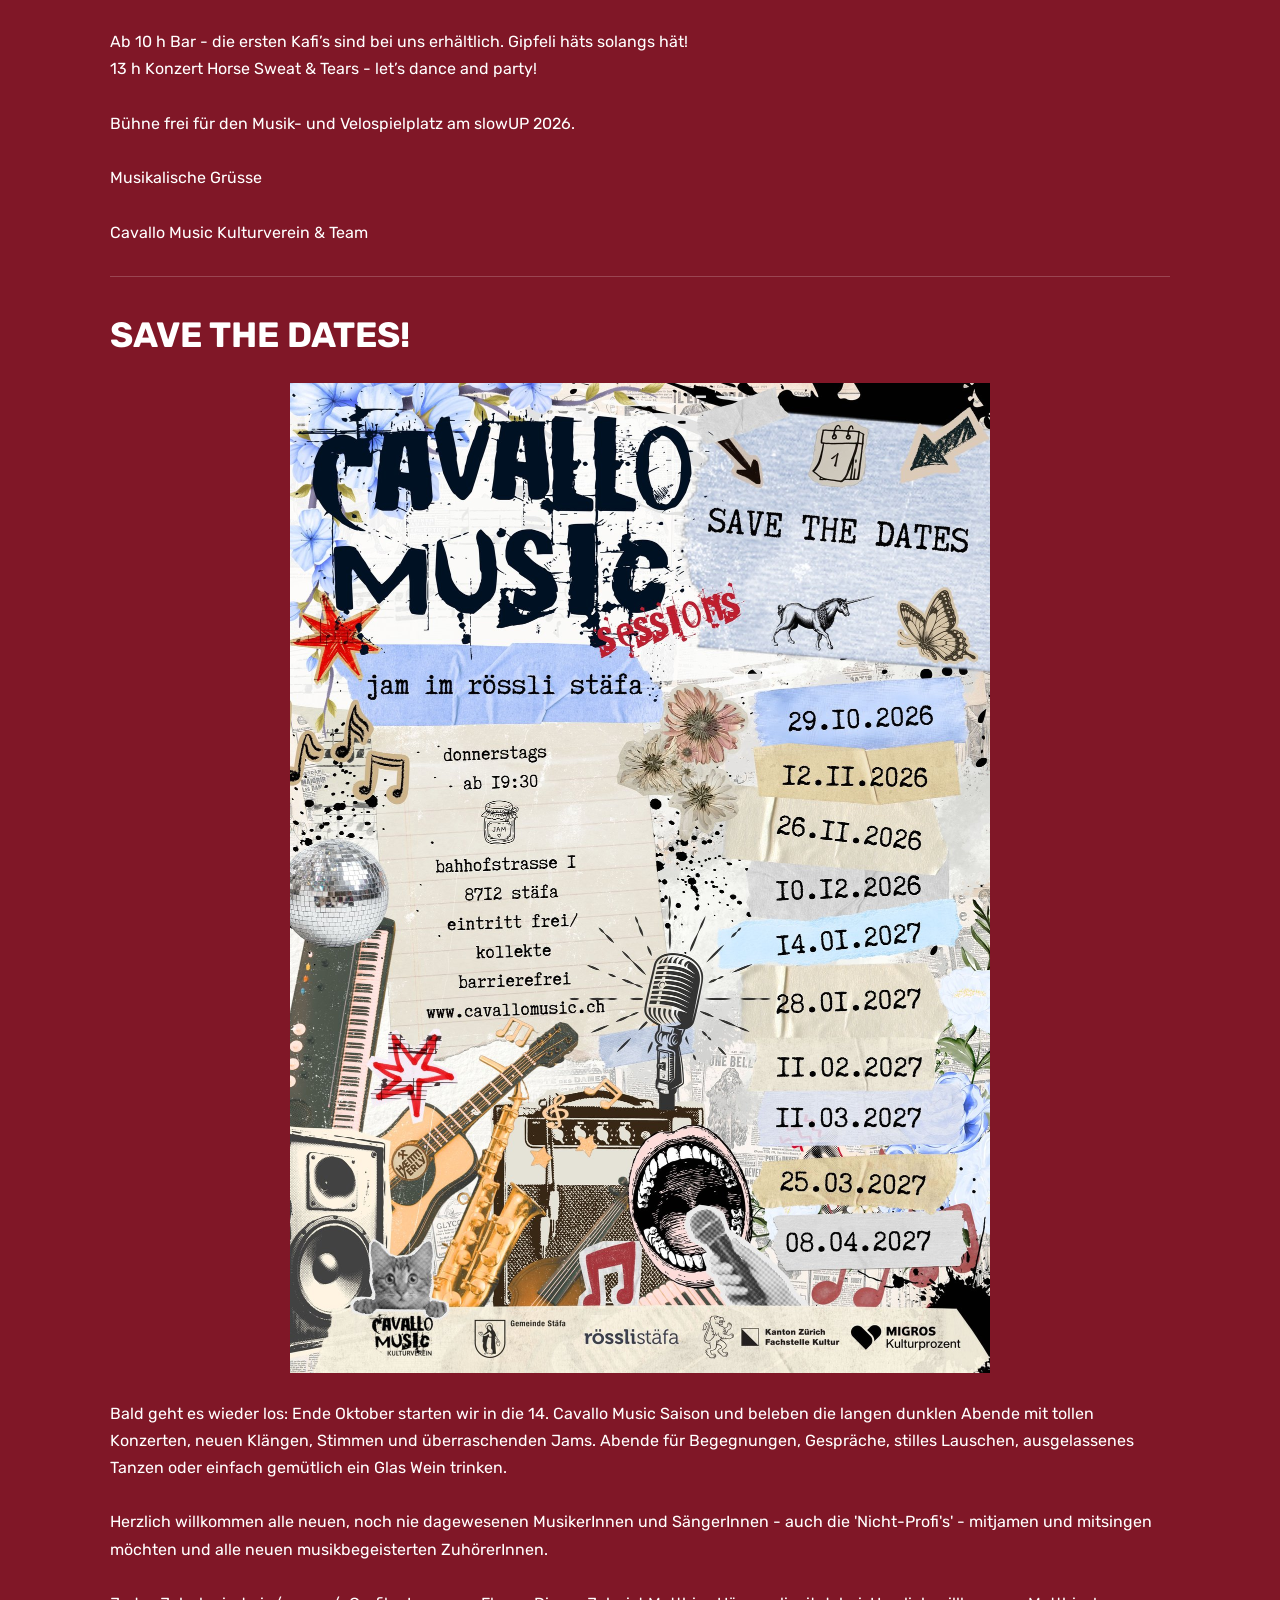
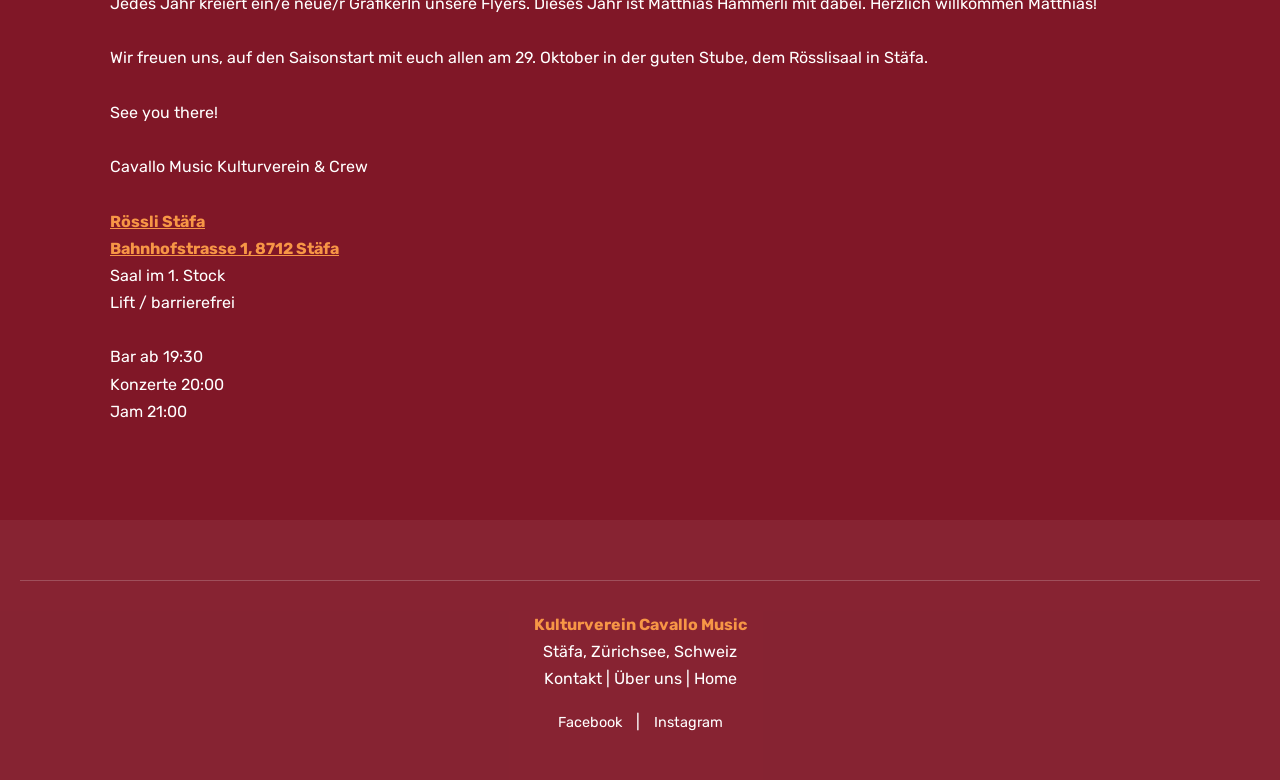
==== commit 6d61290b: "Text SKlowUP aktualisiert" ====
--- a/index.html
+++ b/index.html
@@ -52,18 +52,30 @@
 
     <h2>SLOW UP - SO, 27. SEPTEMBER 2026</h2>
     <p>
-        <img alt="Slow Up 2026 Flyer with Horse Sweat and Tears" class="full-width-img" src="pictures/past sessions/2026-09-27-slowup.jpeg"><br>
-        Der Cavallo Music Kulturverein ist wieder <a class="location-link" href="https://www.slowup.ch/zuerichsee/de/programm-partner/programm.html#St%C3%A4fa-/-Uerikon"
-                                  target="_blank">am SLOW UP dabei</a>, mit der legendären Hausband 'Horse Sweat and Tears'.
-        Ihr findet uns bei der <a class="location-link" href="https://maps.app.goo.gl/2xUx1U55FUFKXjUi8"
-                                  target="_blank">GWS, Seestrasse 89, Stäfa</a>.<br>
-
-        Wir freuen uns auf zahlreiche Musikbegeisterte. Let's dance and party!<br>
-
-        Bar zum verweilen mit erfrischenden Getränken, Kaffee und kleinen Snacks.<br>
+        <img alt="Slow Up 2026 Flyer with Horse Sweat and Tears" class="full-width-img"
+             src="pictures/past sessions/2026-09-27-slowup.jpeg"><br>
+        Cavallo Music ist wieder mit der legendären Hausband ‚Horse Sweat & Tears‘ - 8 Musiker und 3 Sängerinnen - <a
+            class="location-link"
+            href="https://www.slowup.ch/zuerichsee/de/programm-partner/programm.html#St%C3%A4fa-/-Uerikon"
+            target="_blank">am SLOW UP dabei</a>. Ihr findet uns bei der <a class="location-link"
+                                                                            href="https://maps.app.goo.gl/2xUx1U55FUFKXjUi8"
+                                                                            target="_blank">GWS, Seestrasse 89 in
+        Stäfa</a>.<br>
+        Die Bühne ist wie üblich vor und nach dem Konzert für alle offen zum Jamen.<br>
         <br>
-        Beginn Bar: 10 Uhr<br>
-        Beginn Musik: 13 Uhr<br>
+        Ausserdem können beim Geschicklichkeitsfahren ‚Abständerlis aka 7 Leben‘ tolle Preise gewonnen werden. Abstehen
+        verboten! Alle sind herzlich eingeladen mitzumachen!!<br>
+        <br>
+        Unsere Bar lädt mit erfrischenden Getränken, Kaffee, kleinen Snacks und Kuchen zum Verweilen ein.<br>
+        <br>
+        Ab 10 h Bar - die ersten Kafi’s sind bei uns erhältlich. Gipfeli häts solangs hät!<br>
+        13 h Konzert Horse Sweat & Tears - let’s dance and party!<br>
+        <br>
+        Bühne frei für den Musik- und Velospielplatz am slowUP 2026.<br>
+        <br>
+        Musikalische Grüsse<br>
+        <br>
+        Cavallo Music Kulturverein & Team<br>
     </p>
 
     <hr>
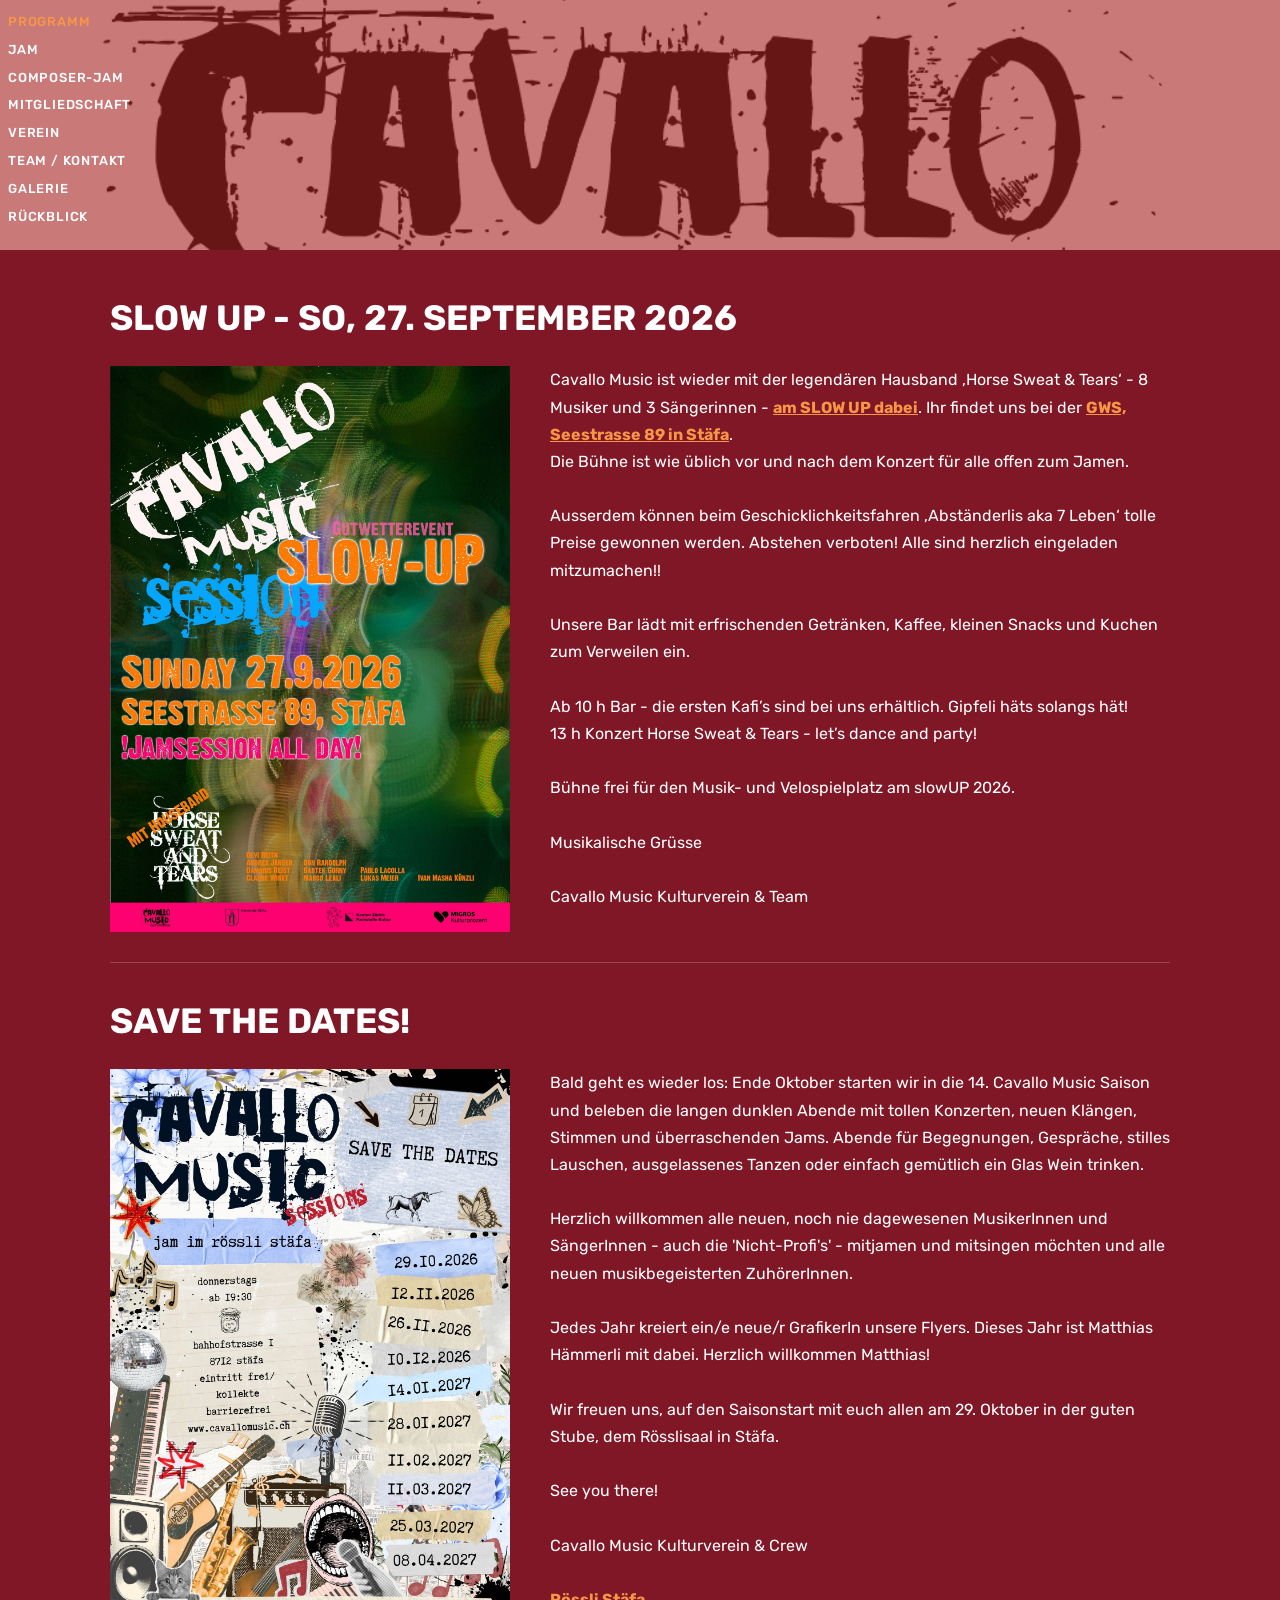
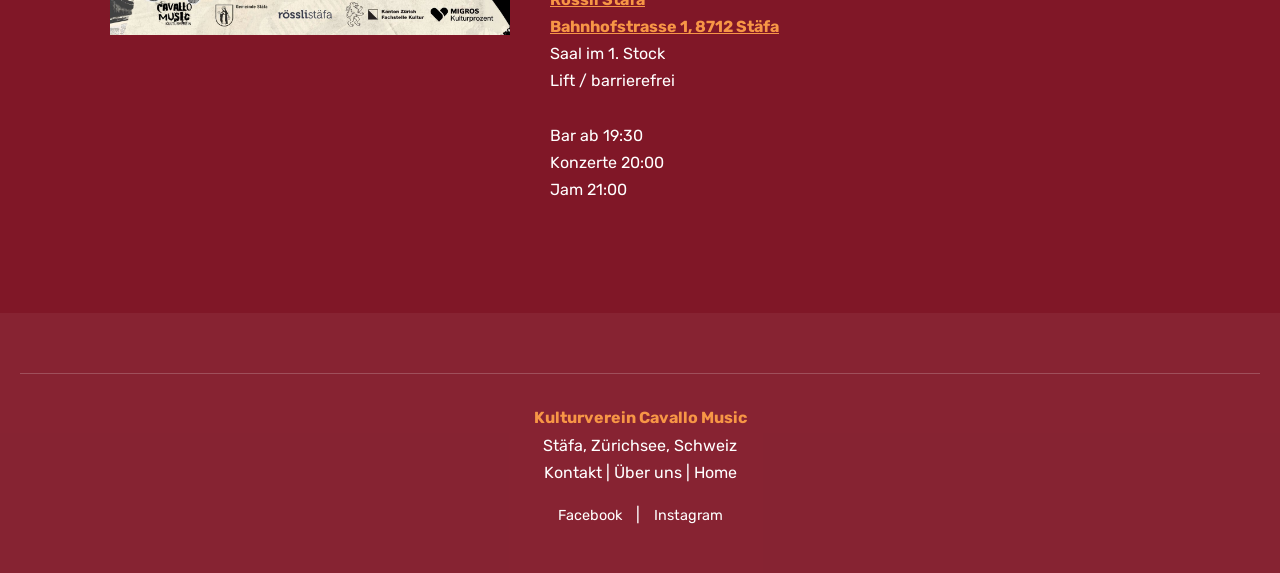
==== commit 06de286d: "Reorganize homepage layout: Move images to left side with text on right, add responsive behavior - W" ====
--- a/index.html
+++ b/index.html
@@ -51,16 +51,14 @@
 <main class="content">
 
     <h2>SLOW UP - SO, 27. SEPTEMBER 2026</h2>
-    <p>
-        <img alt="Slow Up 2026 Flyer with Horse Sweat and Tears" class="full-width-img"
+    <div class="image-text-container">
+        <img alt="Slow Up 2026 Flyer with Horse Sweat and Tears" class="left-image"
              src="pictures/past sessions/2026-09-27-slowup.jpeg"><br>
+        <p>
         Cavallo Music ist wieder mit der legendären Hausband ‚Horse Sweat & Tears‘ - 8 Musiker und 3 Sängerinnen - <a
-            class="location-link"
-            href="https://www.slowup.ch/zuerichsee/de/programm-partner/programm.html#St%C3%A4fa-/-Uerikon"
-            target="_blank">am SLOW UP dabei</a>. Ihr findet uns bei der <a class="location-link"
-                                                                            href="https://maps.app.goo.gl/2xUx1U55FUFKXjUi8"
-                                                                            target="_blank">GWS, Seestrasse 89 in
-        Stäfa</a>.<br>
+        class="location-link" href="https://www.slowup.ch/zuerichsee/de/programm-partner/programm.html#St%C3%A4fa-/-Uerikon"
+        target="_blank">am SLOW UP dabei</a>. Ihr findet uns bei der <a class="location-link"
+        href="https://maps.app.goo.gl/2xUx1U55FUFKXjUi8" target="_blank">GWS, Seestrasse 89 in Stäfa</a>.<br>
         Die Bühne ist wie üblich vor und nach dem Konzert für alle offen zum Jamen.<br>
         <br>
         Ausserdem können beim Geschicklichkeitsfahren ‚Abständerlis aka 7 Leben‘ tolle Preise gewonnen werden. Abstehen
@@ -75,14 +73,16 @@
         <br>
         Musikalische Grüsse<br>
         <br>
-        Cavallo Music Kulturverein & Team<br>
-    </p>
+        Cavallo Music Kulturverein & Team
+        </p>
+    </div>
 
     <hr>
 
     <h2>SAVE THE DATES!</h2>
-    <p>
-        <img alt="14. Cavallo Music Saison Flyer" class="full-width-img" src="pictures/save-the-dates-2026.jpg"/><br>
+    <div class="image-text-container">
+        <img alt="14. Cavallo Music Saison Flyer" class="left-image" src="pictures/save-the-dates-2026.jpg"><br>
+        <p>
         Bald geht es wieder los: Ende Oktober starten wir in die 14. Cavallo Music Saison und beleben die langen dunklen
         Abende mit tollen Konzerten, neuen Klängen, Stimmen und überraschenden Jams. Abende für Begegnungen, Gespräche,
         stilles Lauschen, ausgelassenes Tanzen oder einfach gemütlich ein Glas Wein trinken.<br>
@@ -109,8 +109,9 @@
         <br>
         Bar ab 19:30<br>
         Konzerte 20:00<br>
-        Jam 21:00<br>
-    </p>
+        Jam 21:00
+        </p>
+    </div>
 </main>
 
 <footer class="site-footer">
--- a/cavallo.css
+++ b/cavallo.css
@@ -156,9 +156,48 @@
 }
 
 .full-width-img {
-    max-width: 700px;
+    max-width: 400px;
     height: auto;
     width: 100%;
     display: block;
     margin: 0 auto;
+}
+
+/* Container for image on left and text on right */
+.image-text-container {
+    display: flex;
+    gap: 20px;
+    margin-bottom: 30px;
+    align-items: flex-start;
+}
+
+.image-text-container p {
+    flex: 1;
+    margin-bottom: 0;
+}
+
+/* Image positioned to the left */
+.left-image {
+    max-width: 400px;
+    height: auto;
+    width: 100%;
+    flex: 0 0 auto;
+}
+
+/* Responsive behavior for narrow screens */
+@media (max-width: 768px) {
+    .image-text-container {
+        flex-direction: column;
+        text-align: left;
+    }
+    
+    .left-image {
+        margin: 0 auto 15px;
+        display: block;
+    }
+    
+    /* Remove margin below images in mobile view since text will be below */
+    .image-text-container img {
+        margin-bottom: 15px;
+    }
 }
